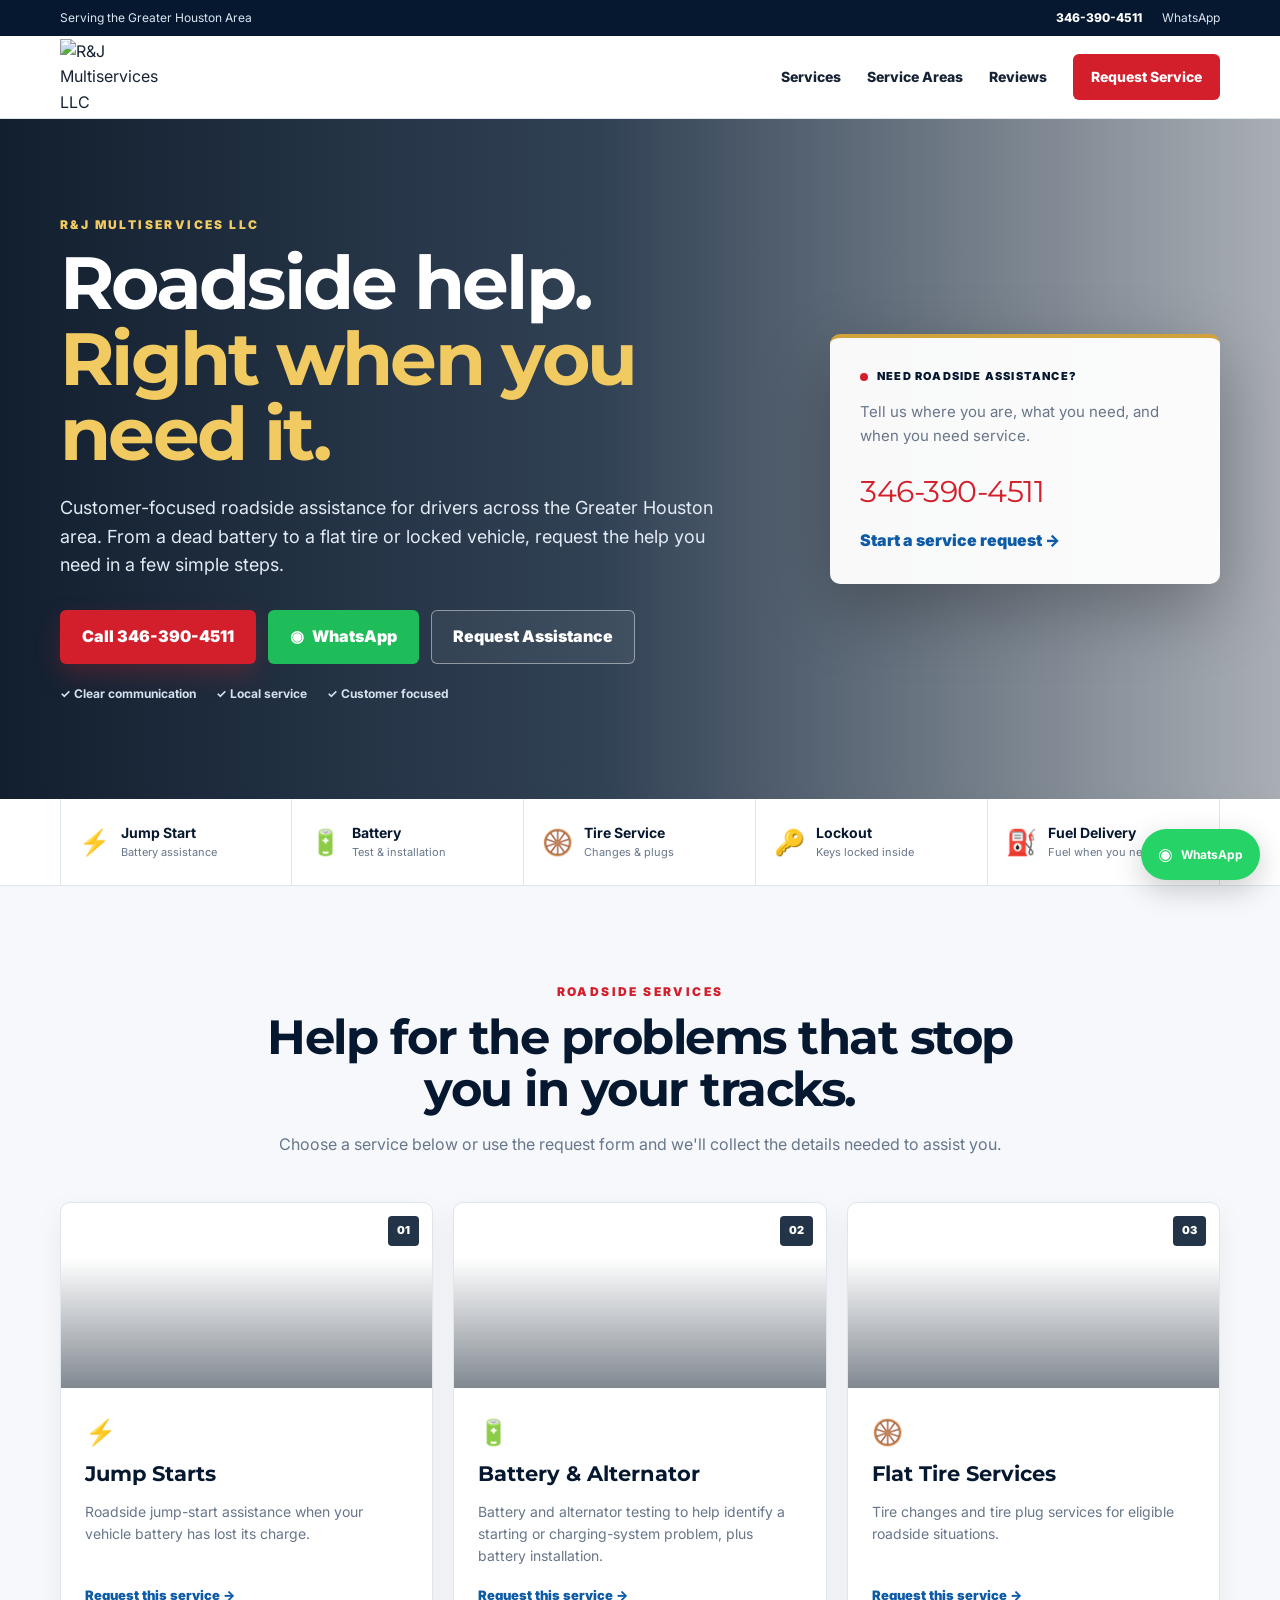
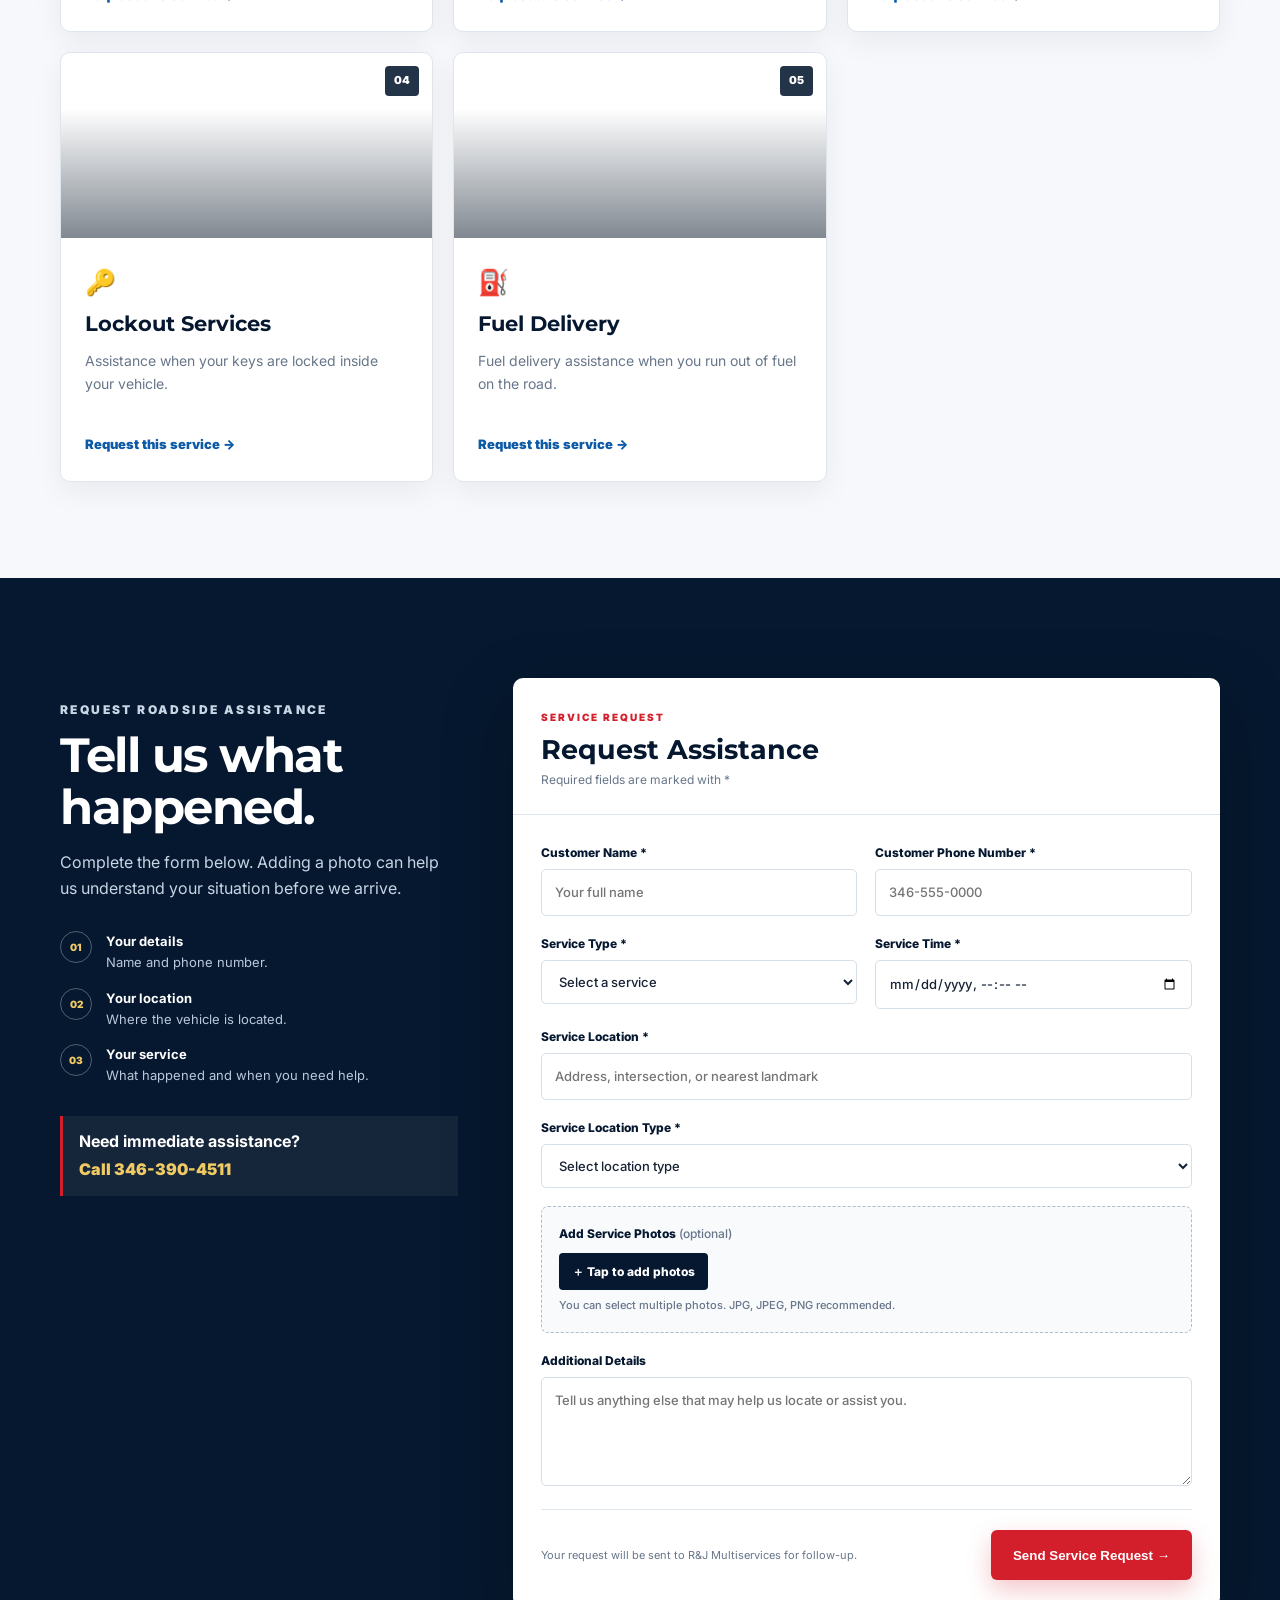
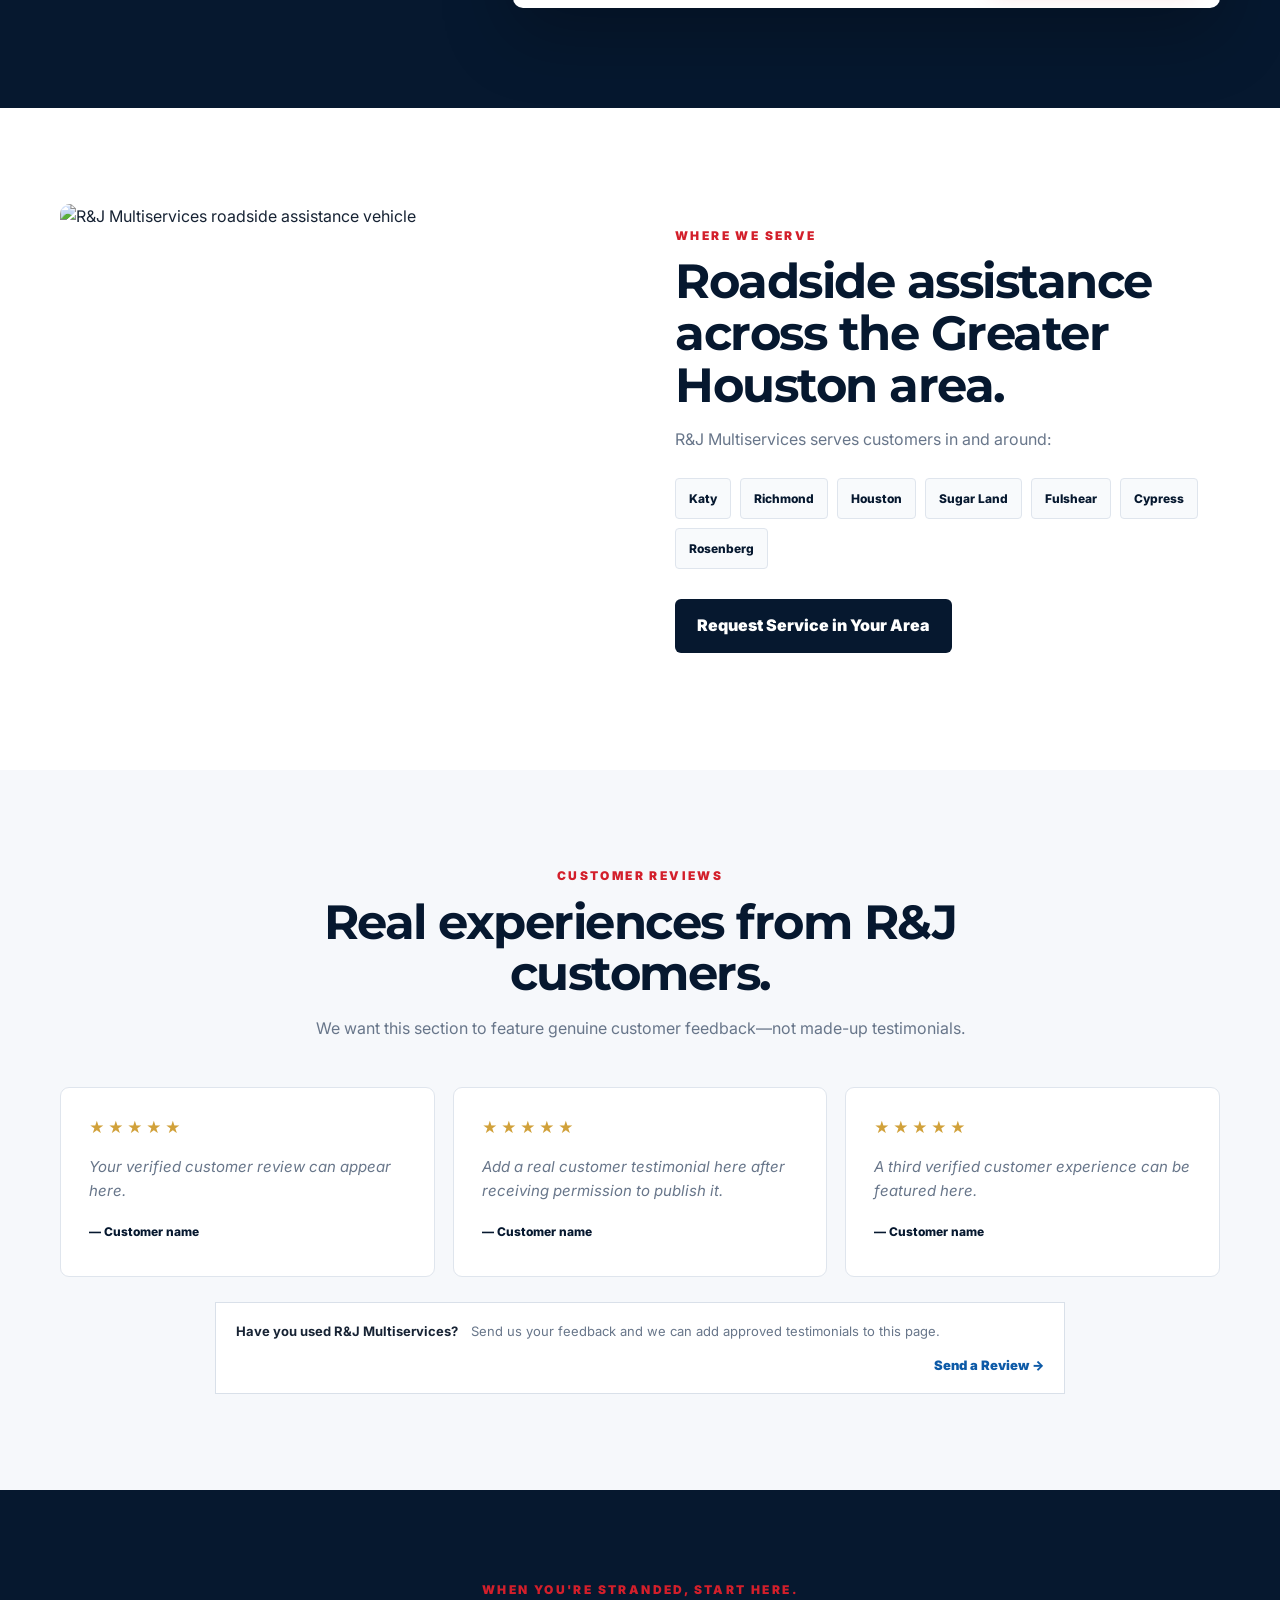
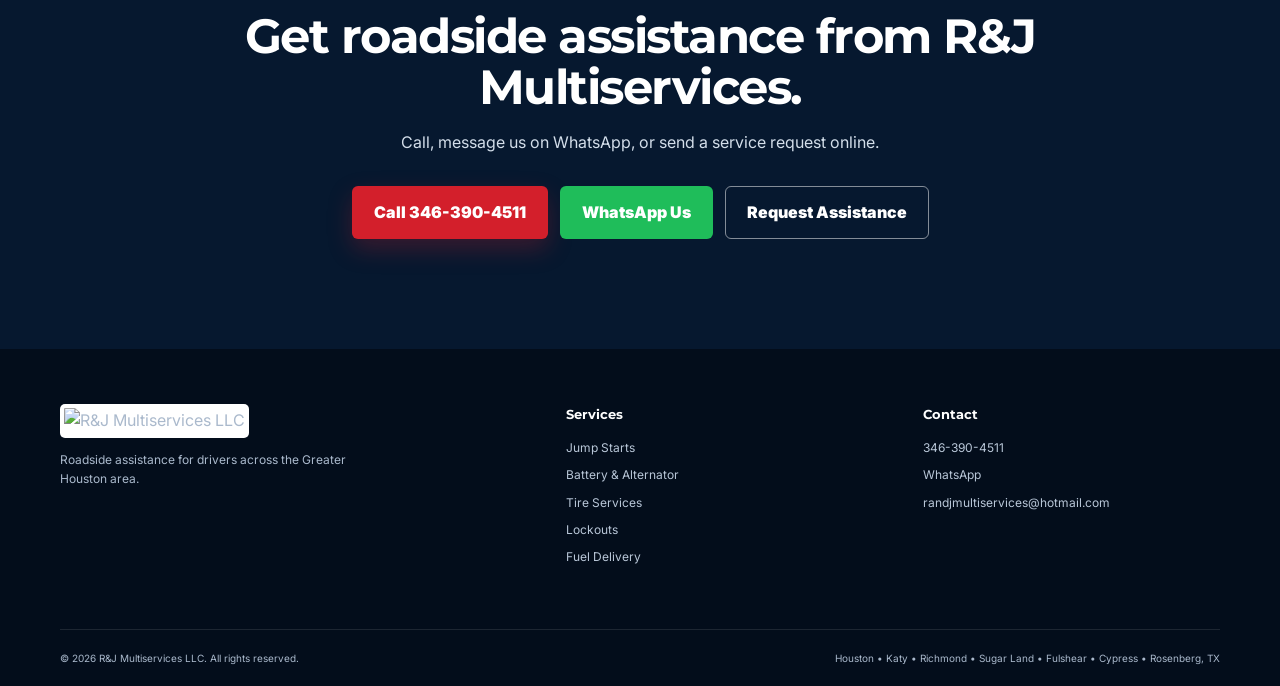
==== index.html @ 1dc639ce "Add files via upload" ====
<!DOCTYPE html>
<html lang="en">
<head>
  <meta charset="UTF-8">
  <meta name="viewport" content="width=device-width, initial-scale=1.0">

  <title>R&J Multiservices LLC | Roadside Assistance in Houston & Katy, TX</title>
  <meta name="description" content="R&J Multiservices LLC provides roadside assistance in Houston, Katy, Richmond, Sugar Land, Fulshear, Cypress and Rosenberg, Texas. Jump starts, battery testing and installation, tire services, lockouts and fuel delivery.">
  <meta name="robots" content="index, follow">
  <link rel="canonical" href="https://autorj.com/">

  <meta property="og:type" content="website">
  <meta property="og:title" content="R&J Multiservices LLC | Roadside Assistance">
  <meta property="og:description" content="Roadside assistance across the Greater Houston area. Call 346-390-4511 or request service online.">
  <meta property="og:url" content="https://autorj.com/">
  <meta property="og:image" content="https://autorj.com/assets/fleet.png">
  <meta name="twitter:card" content="summary_large_image">

  <meta name="theme-color" content="#071b36">

  <script type="application/ld+json">
  {
    "@context": "https://schema.org",
    "@type": "Organization",
    "name": "R&J Multiservices LLC",
    "url": "https://autorj.com/",
    "telephone": "+1-346-390-4511",
    "email": "randjmultiservices@hotmail.com",
    "logo": "https://autorj.com/assets/logo.jpeg",
    "sameAs": []
  }
  </script>
  <script type="application/ld+json">
  {
    "@context": "https://schema.org",
    "@type": "WebSite",
    "name": "R&J Multiservices LLC",
    "url": "https://autorj.com/"
  }
  </script>

  <link rel="preconnect" href="https://fonts.googleapis.com">
  <link rel="preconnect" href="https://fonts.gstatic.com" crossorigin>
  <link href="https://fonts.googleapis.com/css2?family=Inter:wght@400;500;600;700;800&family=Montserrat:wght@700;800;900&display=swap" rel="stylesheet">
  <link rel="stylesheet" href="style.css">
</head>

<body>
  <div class="topbar">
    <div class="container topbar-inner">
      <span>Serving the Greater Houston Area</span>
      <div class="top-links">
        <a href="tel:+13463904511">346-390-4511</a>
        <a href="https://wa.me/13463904511?text=Hello%20R%26J%20Multiservices%2C%20I%20need%20roadside%20assistance." target="_blank" rel="noopener">WhatsApp</a>
      </div>
    </div>
  </div>

  <header class="site-header">
    <div class="container nav">
      <a class="brand" href="#home" aria-label="R&J Multiservices LLC home">
        <img src="assets/logo.jpeg" alt="R&J Multiservices LLC">
      </a>
      <nav aria-label="Main navigation">
        <a href="#services">Services</a>
        <a href="#areas">Service Areas</a>
        <a href="#reviews">Reviews</a>
        <a href="#request" class="nav-cta">Request Service</a>
      </nav>
    </div>
  </header>

  <main>
    <section id="home" class="hero">
      <div class="hero-overlay"></div>
      <div class="container hero-content">
        <div class="hero-copy">
          <p class="eyebrow">R&J MULTISERVICES LLC</p>
          <h1>Roadside help.<br><span>Right when you need it.</span></h1>
          <p class="hero-text">
            Customer-focused roadside assistance for drivers across the Greater Houston area.
            From a dead battery to a flat tire or locked vehicle, request the help you need in a few simple steps.
          </p>
          <div class="hero-actions">
            <a class="btn btn-primary" href="tel:+13463904511">Call 346-390-4511</a>
            <a class="btn btn-whatsapp" href="https://wa.me/13463904511?text=Hello%20R%26J%20Multiservices%2C%20I%20need%20roadside%20assistance." target="_blank" rel="noopener">
              <span class="wa-icon">◉</span> WhatsApp
            </a>
            <a class="btn btn-outline" href="#request">Request Assistance</a>
          </div>
          <div class="trust-row">
            <span>✓ Clear communication</span>
            <span>✓ Local service</span>
            <span>✓ Customer focused</span>
          </div>
        </div>
        <div class="hero-service-card">
          <div class="hero-service-head">
            <span class="live-dot"></span>
            <span>Need roadside assistance?</span>
          </div>
          <p>Tell us where you are, what you need, and when you need service.</p>
          <a class="big-phone" href="tel:+13463904511">346-390-4511</a>
          <a class="card-link" href="#request">Start a service request →</a>
        </div>
      </div>
    </section>

    <section class="quick-services">
      <div class="container quick-grid">
        <a href="#service-jump" class="quick-item"><span>⚡</span><strong>Jump Start</strong><small>Battery assistance</small></a>
        <a href="#service-battery" class="quick-item"><span>🔋</span><strong>Battery</strong><small>Test & installation</small></a>
        <a href="#service-tire" class="quick-item"><span>🛞</span><strong>Tire Service</strong><small>Changes & plugs</small></a>
        <a href="#service-lockout" class="quick-item"><span>🔑</span><strong>Lockout</strong><small>Keys locked inside</small></a>
        <a href="#service-fuel" class="quick-item"><span>⛽</span><strong>Fuel Delivery</strong><small>Fuel when you need it</small></a>
      </div>
    </section>

    <section id="services" class="section services-section">
      <div class="container">
        <div class="section-heading centered">
          <p class="eyebrow">ROADSIDE SERVICES</p>
          <h2>Help for the problems that stop you in your tracks.</h2>
          <p>Choose a service below or use the request form and we'll collect the details needed to assist you.</p>
        </div>

        <div class="service-grid">
          <article id="service-jump" class="service-card">
            <div class="service-image" style="background-image:url('assets/fleet.png')"><span class="service-badge">01</span></div>
            <div class="service-body"><div class="service-icon">⚡</div><h3>Jump Starts</h3><p>Roadside jump-start assistance when your vehicle battery has lost its charge.</p><a href="#request">Request this service →</a></div>
          </article>

          <article id="service-battery" class="service-card">
            <div class="service-image" style="background-image:url('assets/fleet.png')"><span class="service-badge">02</span></div>
            <div class="service-body"><div class="service-icon">🔋</div><h3>Battery & Alternator</h3><p>Battery and alternator testing to help identify a starting or charging-system problem, plus battery installation.</p><a href="#request">Request this service →</a></div>
          </article>

          <article id="service-tire" class="service-card">
            <div class="service-image" style="background-image:url('assets/tire-change.png')"><span class="service-badge">03</span></div>
            <div class="service-body"><div class="service-icon">🛞</div><h3>Flat Tire Services</h3><p>Tire changes and tire plug services for eligible roadside situations.</p><a href="#request">Request this service →</a></div>
          </article>

          <article id="service-lockout" class="service-card">
            <div class="service-image" style="background-image:url('assets/lockout.png')"><span class="service-badge">04</span></div>
            <div class="service-body"><div class="service-icon">🔑</div><h3>Lockout Services</h3><p>Assistance when your keys are locked inside your vehicle.</p><a href="#request">Request this service →</a></div>
          </article>

          <article id="service-fuel" class="service-card">
            <div class="service-image" style="background-image:url('assets/fleet.png')"><span class="service-badge">05</span></div>
            <div class="service-body"><div class="service-icon">⛽</div><h3>Fuel Delivery</h3><p>Fuel delivery assistance when you run out of fuel on the road.</p><a href="#request">Request this service →</a></div>
          </article>
        </div>
      </div>
    </section>

    <section id="request" class="request-section">
      <div class="request-bg"></div>
      <div class="container request-wrap">
        <div class="request-intro">
          <p class="eyebrow">REQUEST ROADSIDE ASSISTANCE</p>
          <h2>Tell us what happened.</h2>
          <p>
            Complete the form below. Adding a photo can help us understand your situation before we arrive.
          </p>
          <div class="request-points">
            <div><span>01</span><p><strong>Your details</strong><br>Name and phone number.</p></div>
            <div><span>02</span><p><strong>Your location</strong><br>Where the vehicle is located.</p></div>
            <div><span>03</span><p><strong>Your service</strong><br>What happened and when you need help.</p></div>
          </div>
          <div class="request-callout">
            <strong>Need immediate assistance?</strong>
            <a href="tel:+13463904511">Call 346-390-4511</a>
          </div>
        </div>

        <div class="form-card">
          <div class="form-card-header">
            <span class="form-label">SERVICE REQUEST</span>
            <h3>Request Assistance</h3>
            <p>Required fields are marked with *</p>
          </div>

          <!--
            FormSubmit provides the no-server backend for this static site.
            On the first submission, FormSubmit will ask you to confirm the
            destination email. Replace the action email later with info@autorj.com
            once the domain email is created.
          -->
          <form action="https://formsubmit.co/randjmultiservices@hotmail.com" method="POST" enctype="multipart/form-data">
            <input type="hidden" name="_subject" value="New R&J Roadside Assistance Request">
            <input type="hidden" name="_captcha" value="true">
            <input type="hidden" name="_template" value="table">
            <input type="hidden" name="_next" value="https://autorj.com/thank-you.html">

            <div class="form-grid">
              <label>Customer Name *<input type="text" name="Customer Name" autocomplete="name" required placeholder="Your full name"></label>
              <label>Customer Phone Number *<input type="tel" name="Customer Phone Number" autocomplete="tel" required placeholder="346-555-0000"></label>

              <label>Service Type *
                <select name="Service Type" required>
                  <option value="">Select a service</option>
                  <option>Jump Start</option>
                  <option>Battery Test</option>
                  <option>Alternator Test</option>
                  <option>Battery Installation</option>
                  <option>Tire Change</option>
                  <option>Tire Plug</option>
                  <option>Lockout Service</option>
                  <option>Fuel Delivery</option>
                  <option>Other / Not Sure</option>
                </select>
              </label>

              <label>Service Time *
                <input type="datetime-local" name="Service Time" required>
              </label>

              <label class="full">Service Location *
                <input type="text" name="Service Location" autocomplete="street-address" required placeholder="Address, intersection, or nearest landmark">
              </label>

              <label class="full">Service Location Type *
                <select name="Service Location Type" required>
                  <option value="">Select location type</option>
                  <option>Highway</option>
                  <option>Parking Lot</option>
                  <option>Residence</option>
                  <option>Local Roadside</option>
                </select>
              </label>

              <label class="full photo-upload">
                <span class="upload-title">Add Service Photos <em>(optional)</em></span>
                <span class="upload-button">＋ Tap to add photos</span>
                <span class="upload-help">You can select multiple photos. JPG, JPEG, PNG recommended.</span>
                <input type="file" name="Service Photos" accept="image/jpeg,image/png,image/webp" multiple>
              </label>

              <label class="full">Additional Details
                <textarea name="Additional Details" rows="4" placeholder="Tell us anything else that may help us locate or assist you."></textarea>
              </label>
            </div>

            <div class="form-bottom">
              <p>Your request will be sent to R&amp;J Multiservices for follow-up.</p>
              <button type="submit" class="btn btn-primary submit-btn">Send Service Request →</button>
            </div>
          </form>
        </div>
      </div>
    </section>

    <section id="areas" class="section areas-section">
      <div class="container areas-layout">
        <div class="areas-photo">
          <img src="assets/fleet.png" alt="R&J Multiservices roadside assistance vehicle">
        </div>
        <div class="areas-content">
          <p class="eyebrow">WHERE WE SERVE</p>
          <h2>Roadside assistance across the Greater Houston area.</h2>
          <p>R&amp;J Multiservices serves customers in and around:</p>
          <div class="area-pills">
            <span>Katy</span><span>Richmond</span><span>Houston</span><span>Sugar Land</span><span>Fulshear</span><span>Cypress</span><span>Rosenberg</span>
          </div>
          <a href="#request" class="btn btn-dark">Request Service in Your Area</a>
        </div>
      </div>
    </section>

    <section id="reviews" class="section reviews-section">
      <div class="container">
        <div class="section-heading centered">
          <p class="eyebrow">CUSTOMER REVIEWS</p>
          <h2>Real experiences from R&amp;J customers.</h2>
          <p>We want this section to feature genuine customer feedback—not made-up testimonials.</p>
        </div>

        <div class="review-grid">
          <article class="review-card review-ready">
            <div class="stars">★★★★★</div>
            <p class="review-placeholder">Your verified customer review can appear here.</p>
            <span>— Customer name</span>
          </article>
          <article class="review-card review-ready">
            <div class="stars">★★★★★</div>
            <p class="review-placeholder">Add a real customer testimonial here after receiving permission to publish it.</p>
            <span>— Customer name</span>
          </article>
          <article class="review-card review-ready">
            <div class="stars">★★★★★</div>
            <p class="review-placeholder">A third verified customer experience can be featured here.</p>
            <span>— Customer name</span>
          </article>
        </div>

        <div class="review-note">
          <strong>Have you used R&amp;J Multiservices?</strong>
          <span>Send us your feedback and we can add approved testimonials to this page.</span>
          <a href="mailto:randjmultiservices@hotmail.com?subject=R%26J%20Customer%20Review">Send a Review →</a>
        </div>
      </div>
    </section>

    <section class="final-cta">
      <div class="final-bg"></div>
      <div class="container final-inner">
        <p class="eyebrow">WHEN YOU'RE STRANDED, START HERE.</p>
        <h2>Get roadside assistance from R&amp;J Multiservices.</h2>
        <p>Call, message us on WhatsApp, or send a service request online.</p>
        <div class="hero-actions center-actions">
          <a class="btn btn-primary" href="tel:+13463904511">Call 346-390-4511</a>
          <a class="btn btn-whatsapp" href="https://wa.me/13463904511?text=Hello%20R%26J%20Multiservices%2C%20I%20need%20roadside%20assistance." target="_blank" rel="noopener">WhatsApp Us</a>
          <a class="btn btn-outline-light" href="#request">Request Assistance</a>
        </div>
      </div>
    </section>
  </main>

  <footer>
    <div class="container footer-top">
      <div class="footer-brand">
        <img src="assets/logo.jpeg" alt="R&J Multiservices LLC">
        <p>Roadside assistance for drivers across the Greater Houston area.</p>
      </div>
      <div>
        <h4>Services</h4>
        <a href="#service-jump">Jump Starts</a>
        <a href="#service-battery">Battery & Alternator</a>
        <a href="#service-tire">Tire Services</a>
        <a href="#service-lockout">Lockouts</a>
        <a href="#service-fuel">Fuel Delivery</a>
      </div>
      <div>
        <h4>Contact</h4>
        <a href="tel:+13463904511">346-390-4511</a>
        <a href="https://wa.me/13463904511" target="_blank" rel="noopener">WhatsApp</a>
        <a href="mailto:randjmultiservices@hotmail.com">randjmultiservices@hotmail.com</a>
      </div>
    </div>
    <div class="container footer-bottom">
      <span>© 2026 R&amp;J Multiservices LLC. All rights reserved.</span>
      <span>Houston • Katy • Richmond • Sugar Land • Fulshear • Cypress • Rosenberg, TX</span>
    </div>
  </footer>

  <a class="floating-whatsapp" href="https://wa.me/13463904511?text=Hello%20R%26J%20Multiservices%2C%20I%20need%20roadside%20assistance." target="_blank" rel="noopener" aria-label="Chat with R&J Multiservices on WhatsApp">
    <span>◉</span><b>WhatsApp</b>
  </a>
</body>
</html>
---- style.css ----
:root {
  --navy:#06182f; --navy2:#0b2748; --blue:#0d5aa7; --red:#d31f2b;
  --gold:#d1a13a; --white:#fff; --off:#f6f8fb; --text:#172334;
  --muted:#68768a; --line:#dfe5ed; --green:#25d366;
}
*{box-sizing:border-box}
html{scroll-behavior:smooth}
body{margin:0;font-family:Inter,Arial,sans-serif;color:var(--text);background:#fff;line-height:1.6}
a{text-decoration:none;color:inherit}
.container{width:min(1160px,calc(100% - 40px));margin:auto}
.topbar{background:var(--navy);color:#dbe5f1;font-size:12px}
.topbar-inner{min-height:36px;display:flex;align-items:center;justify-content:space-between;gap:20px}
.top-links{display:flex;gap:20px}.top-links a:first-child{font-weight:800;color:#fff}.top-links a:hover{color:#fff}
.site-header{position:sticky;top:0;z-index:50;background:rgba(255,255,255,.97);backdrop-filter:blur(12px);border-bottom:1px solid var(--line)}
.nav{min-height:82px;display:flex;align-items:center;justify-content:space-between;gap:30px}
.brand img{width:128px;display:block}
nav{display:flex;align-items:center;gap:26px;font-size:14px;font-weight:800}
nav a:hover{color:var(--blue)}
.nav-cta{background:var(--red);color:#fff;padding:12px 18px;border-radius:6px}
.hero{position:relative;min-height:680px;background:url('assets/fleet.png') center/cover no-repeat;display:flex;align-items:center}
.hero-overlay{position:absolute;inset:0;background:linear-gradient(90deg,rgba(3,17,34,.94) 0%,rgba(4,24,47,.82) 47%,rgba(3,18,35,.34) 100%)}
.hero-content{position:relative;z-index:1;display:grid;grid-template-columns:1.2fr .8fr;gap:70px;align-items:center;padding:90px 0}
.eyebrow{margin:0 0 11px;color:var(--red);font-size:12px;font-weight:900;letter-spacing:2.4px}
.hero .eyebrow{color:#f0ca63}
h1,h2,h3,h4{font-family:Montserrat,Inter,Arial,sans-serif}
h1{font-size:clamp(46px,6vw,74px);line-height:1.02;letter-spacing:-2.7px;color:#fff;margin:0 0 22px}
h1 span{color:#f1ca62}
h2{font-size:clamp(32px,4vw,48px);line-height:1.08;letter-spacing:-1.5px;color:var(--navy);margin:0 0 16px}
h3{font-size:21px;line-height:1.15;color:var(--navy);margin:0 0 9px}
.hero-text{max-width:680px;color:#e2eaf4;font-size:18px}
.hero-actions{display:flex;flex-wrap:wrap;gap:12px;margin:30px 0 20px}
.btn{display:inline-flex;align-items:center;justify-content:center;min-height:50px;padding:13px 21px;border-radius:6px;font-weight:900;border:1px solid transparent;transition:.2s}
.btn-primary{background:var(--red);color:#fff;box-shadow:0 10px 24px rgba(211,31,43,.25)}
.btn-primary:hover{background:#b91823;transform:translateY(-1px)}
.btn-whatsapp{background:#1fbd5a;color:#fff}
.btn-whatsapp:hover{background:#159b48}
.btn-outline{border-color:rgba(255,255,255,.45);color:#fff;background:rgba(255,255,255,.06)}
.btn-outline:hover{background:#fff;color:var(--navy)}
.btn-outline-light{border-color:rgba(255,255,255,.5);color:#fff}
.btn-dark{background:var(--navy);color:#fff}
.wa-icon{margin-right:8px}
.trust-row{display:flex;gap:20px;flex-wrap:wrap;color:#d5e0ed;font-size:12px;font-weight:700}
.hero-service-card{background:rgba(255,255,255,.96);padding:30px;border-radius:10px;box-shadow:0 25px 70px rgba(0,0,0,.28);border-top:4px solid var(--gold);max-width:390px;justify-self:end}
.hero-service-head{display:flex;gap:9px;align-items:center;text-transform:uppercase;letter-spacing:1.2px;font-size:11px;font-weight:900;color:var(--navy)}
.live-dot{width:8px;height:8px;border-radius:50%;background:var(--red)}
.hero-service-card p{color:var(--muted);font-size:15px;margin:14px 0 20px}
.big-phone{display:block;font-family:Montserrat;font-size:30px;color:var(--red);letter-spacing:-.5px}
.card-link{display:inline-block;color:var(--blue);font-weight:900;margin-top:12px}
.quick-services{background:#fff;border-bottom:1px solid var(--line);box-shadow:0 10px 35px rgba(6,24,47,.05)}
.quick-grid{display:grid;grid-template-columns:repeat(5,1fr)}
.quick-item{padding:23px 18px;display:grid;grid-template-columns:auto 1fr;column-gap:11px;align-items:center;border-right:1px solid var(--line)}
.quick-item:first-child{border-left:1px solid var(--line)}
.quick-item span{grid-row:span 2;font-size:25px}
.quick-item strong{font-size:14px;color:var(--navy)}.quick-item small{color:var(--muted);font-size:11px}
.quick-item:hover strong{color:var(--red)}
.section{padding:96px 0}
.services-section{background:var(--off)}
.section-heading{max-width:750px;margin-bottom:45px}.centered{text-align:center;margin-left:auto;margin-right:auto}
.section-heading>p:last-child{color:var(--muted)}
.service-grid{display:grid;grid-template-columns:repeat(3,1fr);gap:20px}
.service-card{background:#fff;border:1px solid var(--line);border-radius:10px;overflow:hidden;box-shadow:0 10px 30px rgba(6,24,47,.06);transition:.22s}
.service-card:hover{transform:translateY(-5px);box-shadow:0 20px 45px rgba(6,24,47,.12)}
.service-image{height:185px;background-position:center;background-size:cover;position:relative}
.service-image:after{content:"";position:absolute;inset:0;background:linear-gradient(180deg,transparent 30%,rgba(3,18,35,.5))}
.service-badge{position:absolute;z-index:1;right:13px;top:13px;background:rgba(6,24,47,.88);color:#fff;font-size:11px;font-weight:900;padding:6px 9px;border-radius:4px}
.service-body{padding:24px}
.service-icon{font-size:25px;margin-bottom:10px}.service-body p{color:var(--muted);font-size:14px;min-height:67px}
.service-body a{color:var(--blue);font-size:13px;font-weight:900}
.request-section{position:relative;padding:100px 0;background:var(--navy);overflow:hidden}
.request-bg{position:absolute;inset:0;background:url('assets/lockout.png') center/cover no-repeat;opacity:.14}
.request-wrap{position:relative;z-index:1;display:grid;grid-template-columns:.72fr 1.28fr;gap:55px;align-items:start}
.request-intro{color:#fff;padding-top:22px}.request-intro h2{color:#fff}.request-intro>p{color:#c7d5e5;max-width:520px}
.request-points{display:grid;gap:15px;margin:30px 0}
.request-points div{display:flex;gap:14px;align-items:flex-start}.request-points span{border:1px solid rgba(255,255,255,.3);border-radius:50%;width:32px;height:32px;display:grid;place-items:center;font-size:10px;font-weight:900;color:#f0ca63;flex:0 0 auto}.request-points p{margin:0;color:#b9c9db;font-size:13px}.request-points strong{color:#fff}
.request-callout{border-left:3px solid var(--red);padding:13px 16px;background:rgba(255,255,255,.06);display:grid;gap:3px}.request-callout a{color:#f0ca63;font-weight:900}
.form-card{background:#fff;border-radius:10px;box-shadow:0 25px 70px rgba(0,0,0,.25);overflow:hidden}
.form-card-header{padding:25px 28px;border-bottom:1px solid var(--line)}.form-label{font-size:10px;letter-spacing:2px;color:var(--red);font-weight:900}.form-card-header h3{font-size:27px;margin:5px 0}.form-card-header p{font-size:12px;color:var(--muted);margin:0}
form{padding:28px}.form-grid{display:grid;grid-template-columns:1fr 1fr;gap:18px}
label{font-size:12px;font-weight:800;color:var(--navy)}label input,label select,label textarea{width:100%;display:block;margin-top:7px;border:1px solid #d6dee8;border-radius:5px;background:#fff;padding:12px 13px;font:inherit;font-size:13px;font-weight:500;color:var(--text);outline:none}
label input:focus,label select:focus,label textarea:focus{border-color:var(--blue);box-shadow:0 0 0 3px rgba(13,90,167,.1)}
.full{grid-column:1/-1}.photo-upload{border:1.5px dashed #aebdcd;padding:17px;border-radius:7px;background:#f8fafc;cursor:pointer}.photo-upload input{display:none}.upload-title{display:block}.upload-title em{font-style:normal;color:var(--muted);font-weight:500}.upload-button{display:inline-block;margin-top:10px;padding:9px 13px;background:var(--navy);color:#fff;border-radius:4px;font-size:12px}.upload-help{display:block;margin-top:7px;color:var(--muted);font-size:11px;font-weight:500}
.form-bottom{border-top:1px solid var(--line);margin-top:23px;padding-top:20px;display:flex;justify-content:space-between;align-items:center;gap:20px}.form-bottom p{font-size:11px;color:var(--muted);margin:0}.submit-btn{cursor:pointer}
.areas-section{background:#fff}.areas-layout{display:grid;grid-template-columns:1fr 1fr;gap:70px;align-items:center}.areas-photo{height:470px;overflow:hidden;border-radius:10px}.areas-photo img{width:100%;height:100%;object-fit:cover}.areas-content>p:not(.eyebrow){color:var(--muted)}.area-pills{display:flex;flex-wrap:wrap;gap:9px;margin:25px 0 30px}.area-pills span{border:1px solid var(--line);background:#f8fafc;padding:10px 13px;border-radius:4px;color:var(--navy);font-size:12px;font-weight:800}
.reviews-section{background:var(--off)}.review-grid{display:grid;grid-template-columns:repeat(3,1fr);gap:18px}.review-card{background:#fff;border:1px solid var(--line);padding:28px;border-radius:9px;min-height:190px}.stars{color:var(--gold);letter-spacing:3px;font-size:15px}.review-placeholder{font-size:15px;color:var(--muted);font-style:italic}.review-card span{font-size:12px;font-weight:800;color:var(--navy)}.review-note{margin:25px auto 0;max-width:850px;border:1px solid #d9e0e9;background:#fff;padding:18px 20px;display:flex;gap:13px;align-items:center;flex-wrap:wrap;font-size:13px}.review-note span{color:var(--muted)}.review-note a{color:var(--blue);font-weight:900;margin-left:auto}
.final-cta{position:relative;background:var(--navy);padding:90px 0;text-align:center;overflow:hidden}.final-bg{position:absolute;inset:0;background:url('assets/tire-change.png') center/cover;opacity:.17}.final-inner{position:relative;color:#fff}.final-inner h2{color:#fff;max-width:800px;margin:0 auto 13px}.final-inner>p:not(.eyebrow){color:#d3deea}.center-actions{justify-content:center}
footer{background:#030d1b;color:#aab9cc}.footer-top{display:grid;grid-template-columns:1.5fr 1fr 1fr;gap:60px;padding:55px 0}.footer-brand img{width:120px;background:#fff;padding:4px;border-radius:5px}.footer-brand p{max-width:300px;font-size:12px}.footer-top h4{color:#fff;font-size:13px;margin:0 0 13px}.footer-top>div:not(.footer-brand) a{display:block;font-size:12px;margin:8px 0;color:#b9c7d8}.footer-top a:hover{color:#fff}.footer-bottom{border-top:1px solid rgba(255,255,255,.1);padding:20px 0;display:flex;justify-content:space-between;gap:20px;flex-wrap:wrap;font-size:10px}
.floating-whatsapp{position:fixed;right:20px;bottom:20px;z-index:60;background:#25d366;color:#fff;border-radius:999px;padding:12px 17px;display:flex;align-items:center;gap:8px;box-shadow:0 10px 30px rgba(0,0,0,.2);font-size:12px}.floating-whatsapp span{font-size:17px}

@media(max-width:900px){
  .hero-content,.request-wrap,.areas-layout{grid-template-columns:1fr;gap:35px}
  .hero{min-height:auto}.hero-service-card{justify-self:stretch;max-width:none}
  .quick-grid{grid-template-columns:repeat(3,1fr)}.quick-item:nth-child(4),.quick-item:nth-child(5){border-top:1px solid var(--line)}
  .service-grid{grid-template-columns:1fr 1fr}.review-grid{grid-template-columns:1fr}
  .areas-photo{height:360px}.footer-top{grid-template-columns:1fr 1fr}
}
@media(max-width:620px){
  .container{width:min(100% - 28px,1160px)}
  .topbar-inner{justify-content:center}.topbar-inner>span{display:none}
  nav a:not(.nav-cta){display:none}.nav{min-height:70px}.brand img{width:105px}
  h1{font-size:45px}.hero-content{padding:65px 0}.hero-text{font-size:16px}
  .hero-actions,.form-bottom{display:grid}.btn{width:100%}
  .quick-grid{grid-template-columns:1fr 1fr}.quick-item{border-left:0!important}
  .service-grid,.form-grid{grid-template-columns:1fr}.full{grid-column:auto}
  .section,.request-section{padding:70px 0}.form-card form{padding:20px}
  .review-note{display:grid}.review-note a{margin-left:0}.footer-top{grid-template-columns:1fr;gap:30px}
  .floating-whatsapp b{display:none}.floating-whatsapp{width:49px;height:49px;justify-content:center;padding:0}
}
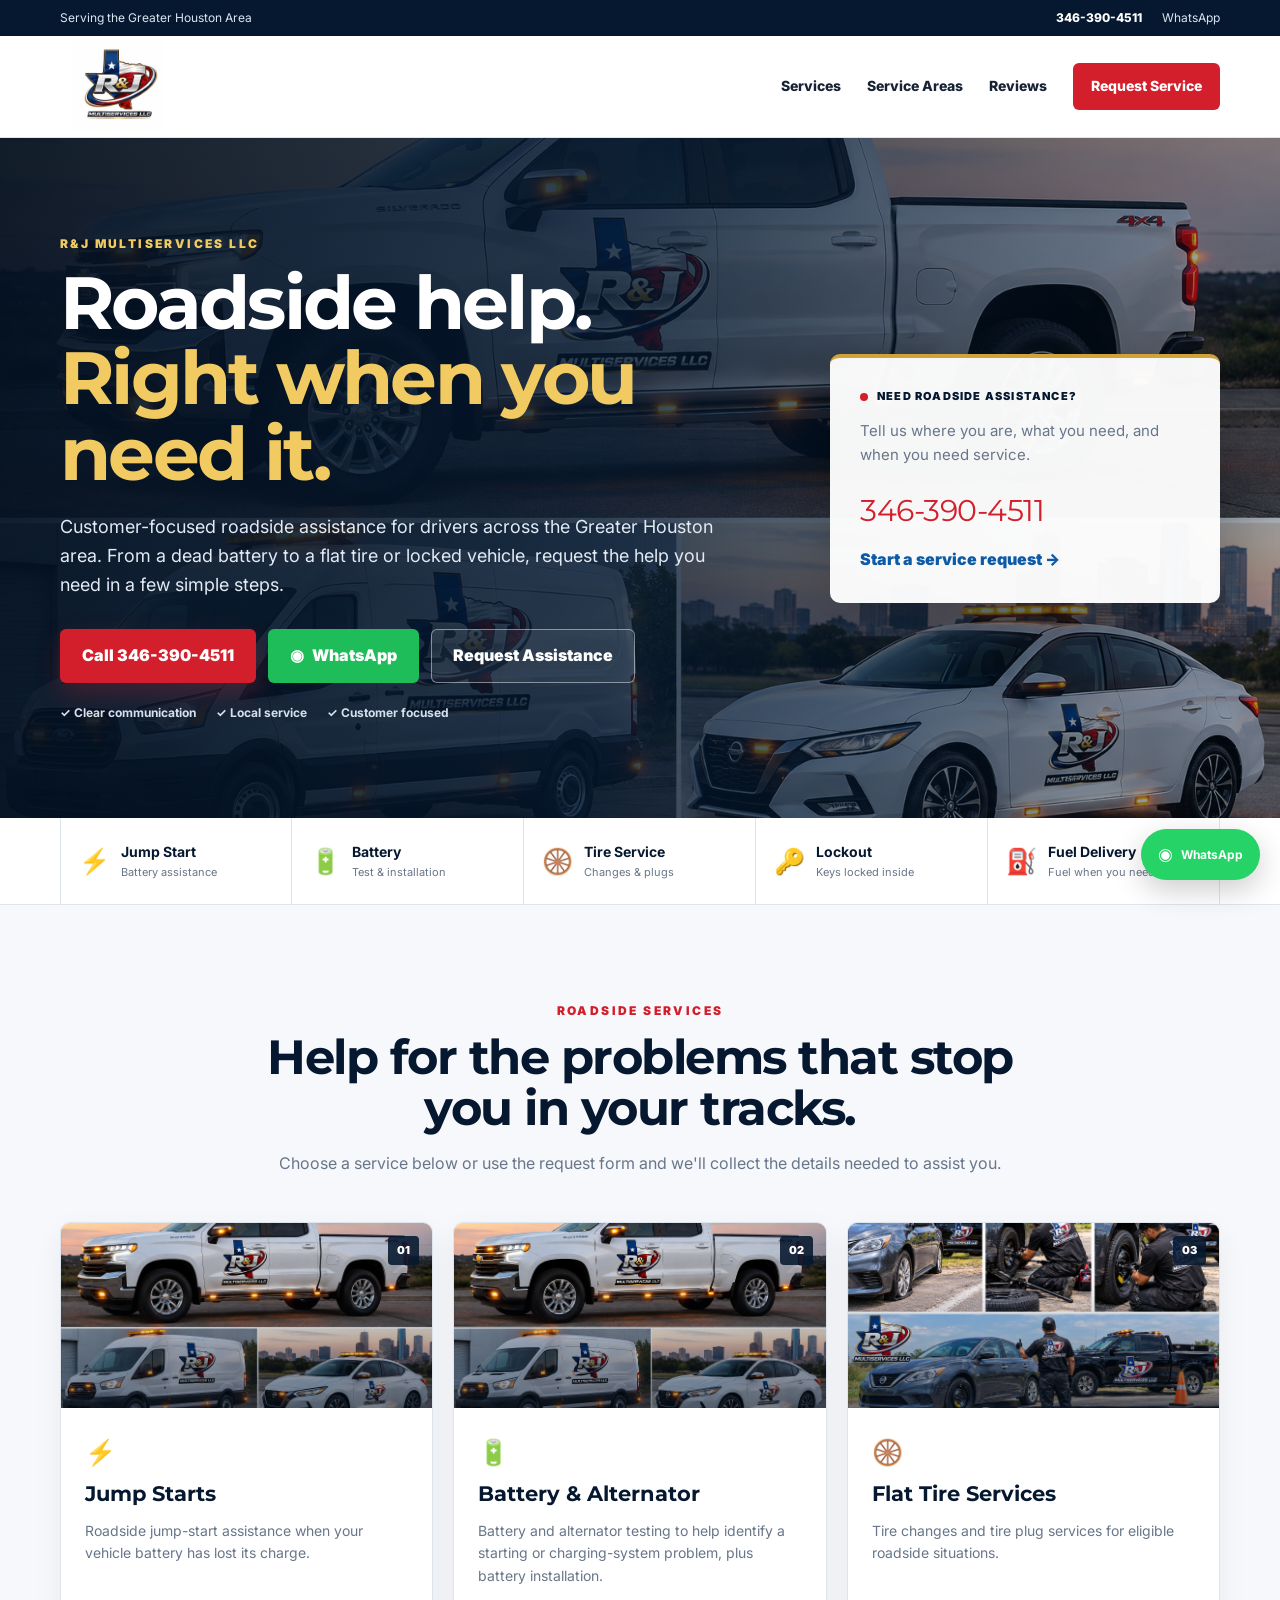
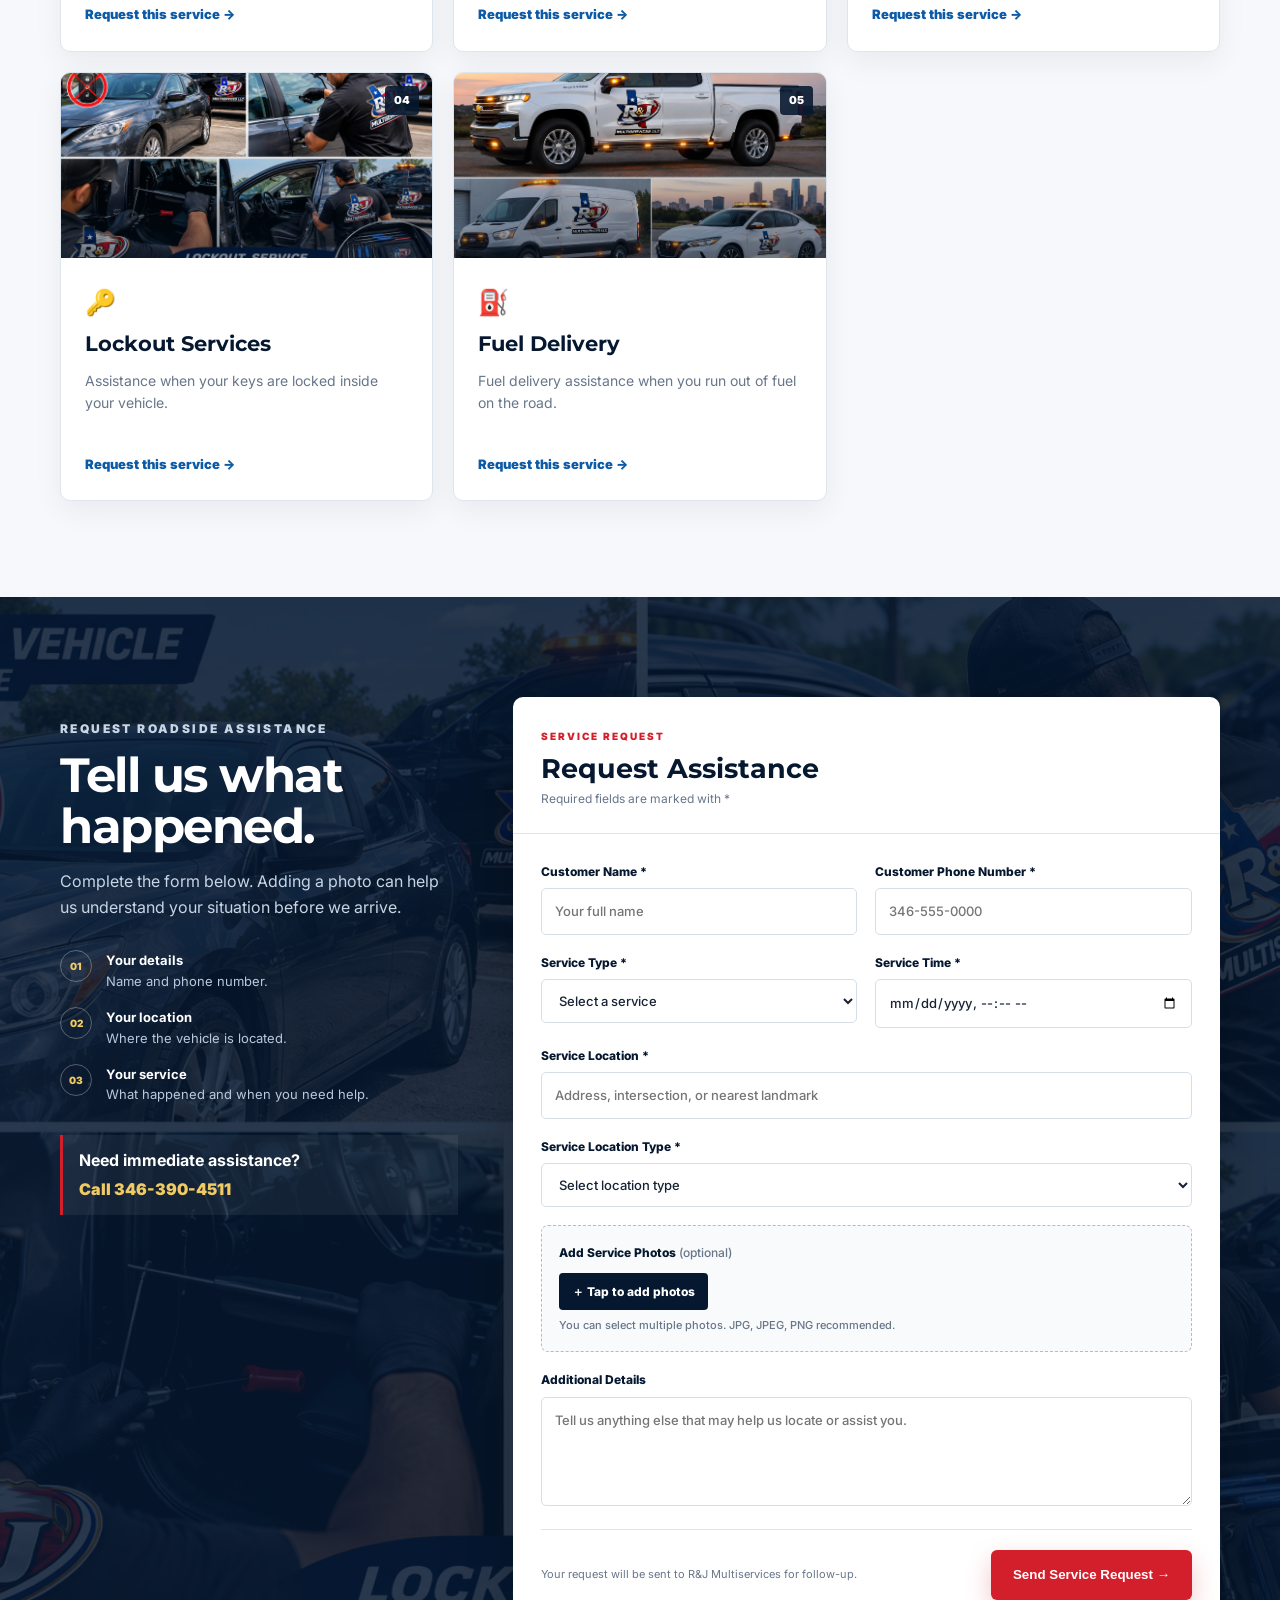
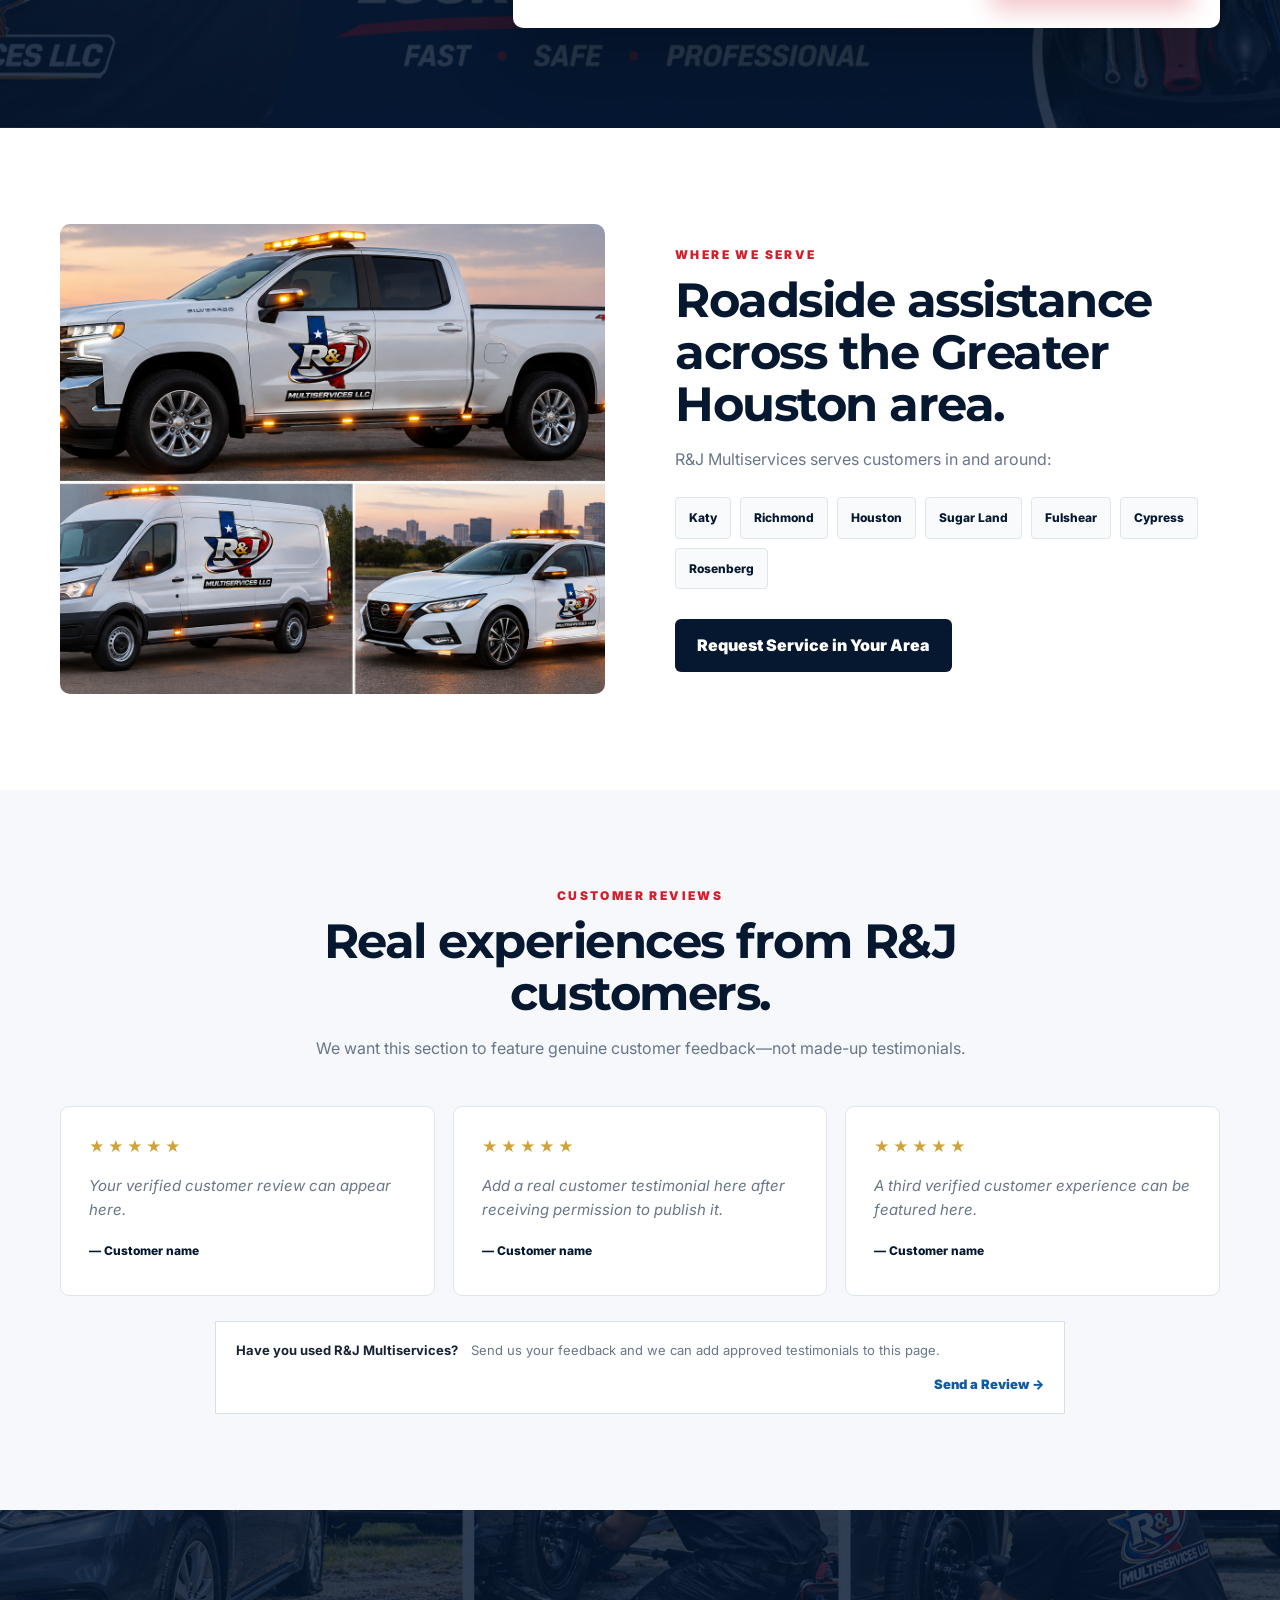
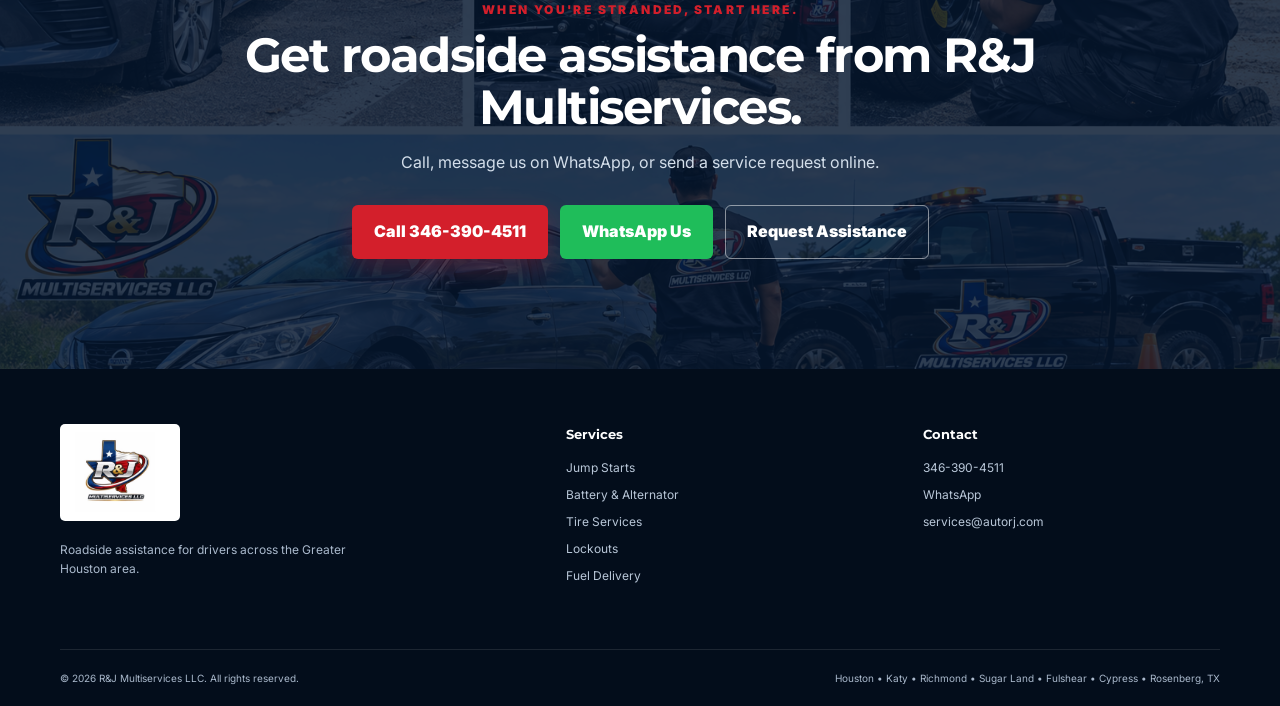
==== commit 36724ed9: "Update business email" ====
--- a/index.html
+++ b/index.html
@@ -25,7 +25,7 @@
     "name": "R&J Multiservices LLC",
     "url": "https://autorj.com/",
     "telephone": "+1-346-390-4511",
-    "email": "randjmultiservices@hotmail.com",
+    "email": "services@autorj.com",
     "logo": "https://autorj.com/assets/logo.jpeg",
     "sameAs": []
   }
@@ -186,7 +186,7 @@
             destination email. Replace the action email later with info@autorj.com
             once the domain email is created.
           -->
-          <form action="https://formsubmit.co/randjmultiservices@hotmail.com" method="POST" enctype="multipart/form-data">
+          <form action="https://formsubmit.co/services@autorj.com" method="POST" enctype="multipart/form-data">
             <input type="hidden" name="_subject" value="New R&J Roadside Assistance Request">
             <input type="hidden" name="_captcha" value="true">
             <input type="hidden" name="_template" value="table">
@@ -296,7 +296,7 @@
         <div class="review-note">
           <strong>Have you used R&amp;J Multiservices?</strong>
           <span>Send us your feedback and we can add approved testimonials to this page.</span>
-          <a href="mailto:randjmultiservices@hotmail.com?subject=R%26J%20Customer%20Review">Send a Review →</a>
+          <a href="mailto:services@autorj.com?subject=R%26J%20Customer%20Review">Send a Review →</a>
         </div>
       </div>
     </section>
@@ -334,7 +334,7 @@
         <h4>Contact</h4>
         <a href="tel:+13463904511">346-390-4511</a>
         <a href="https://wa.me/13463904511" target="_blank" rel="noopener">WhatsApp</a>
-        <a href="mailto:randjmultiservices@hotmail.com">randjmultiservices@hotmail.com</a>
+        <a href="mailto:services@autorj.com">services@autorj.com</a>
       </div>
     </div>
     <div class="container footer-bottom">
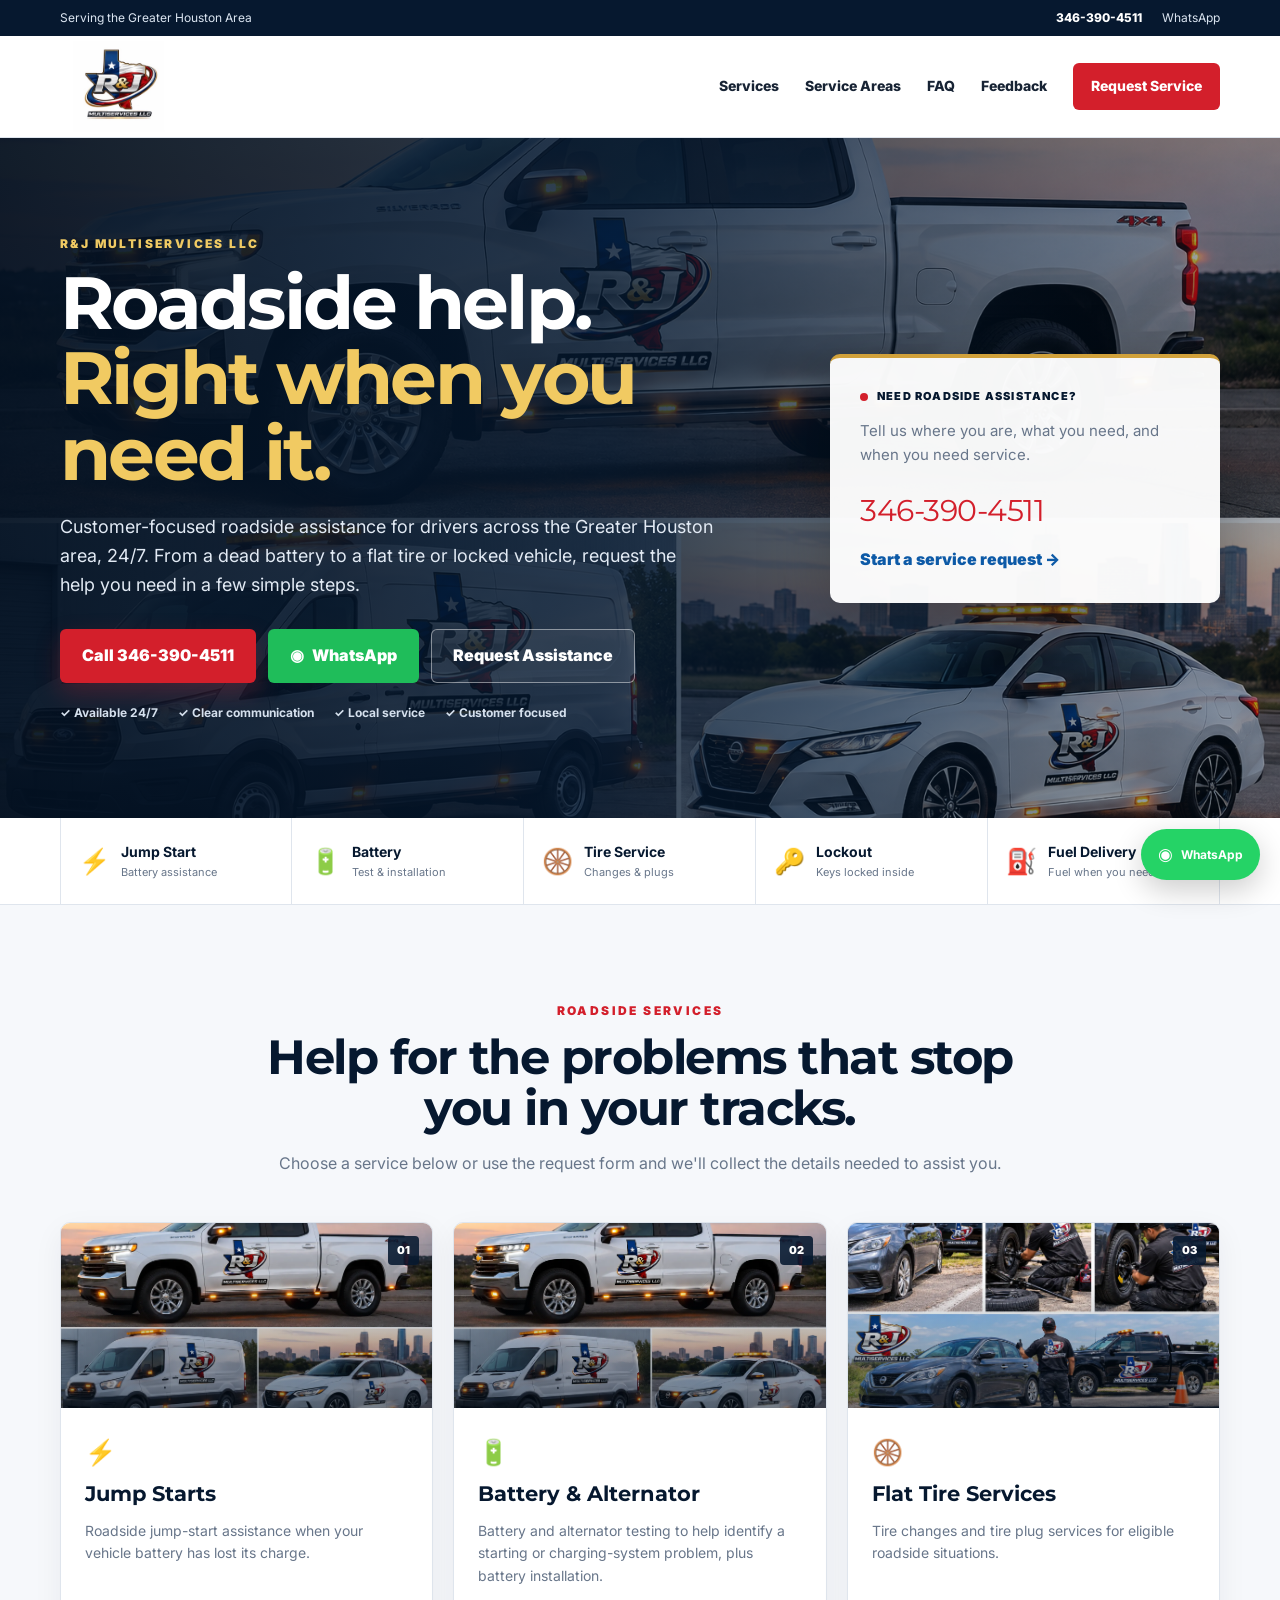
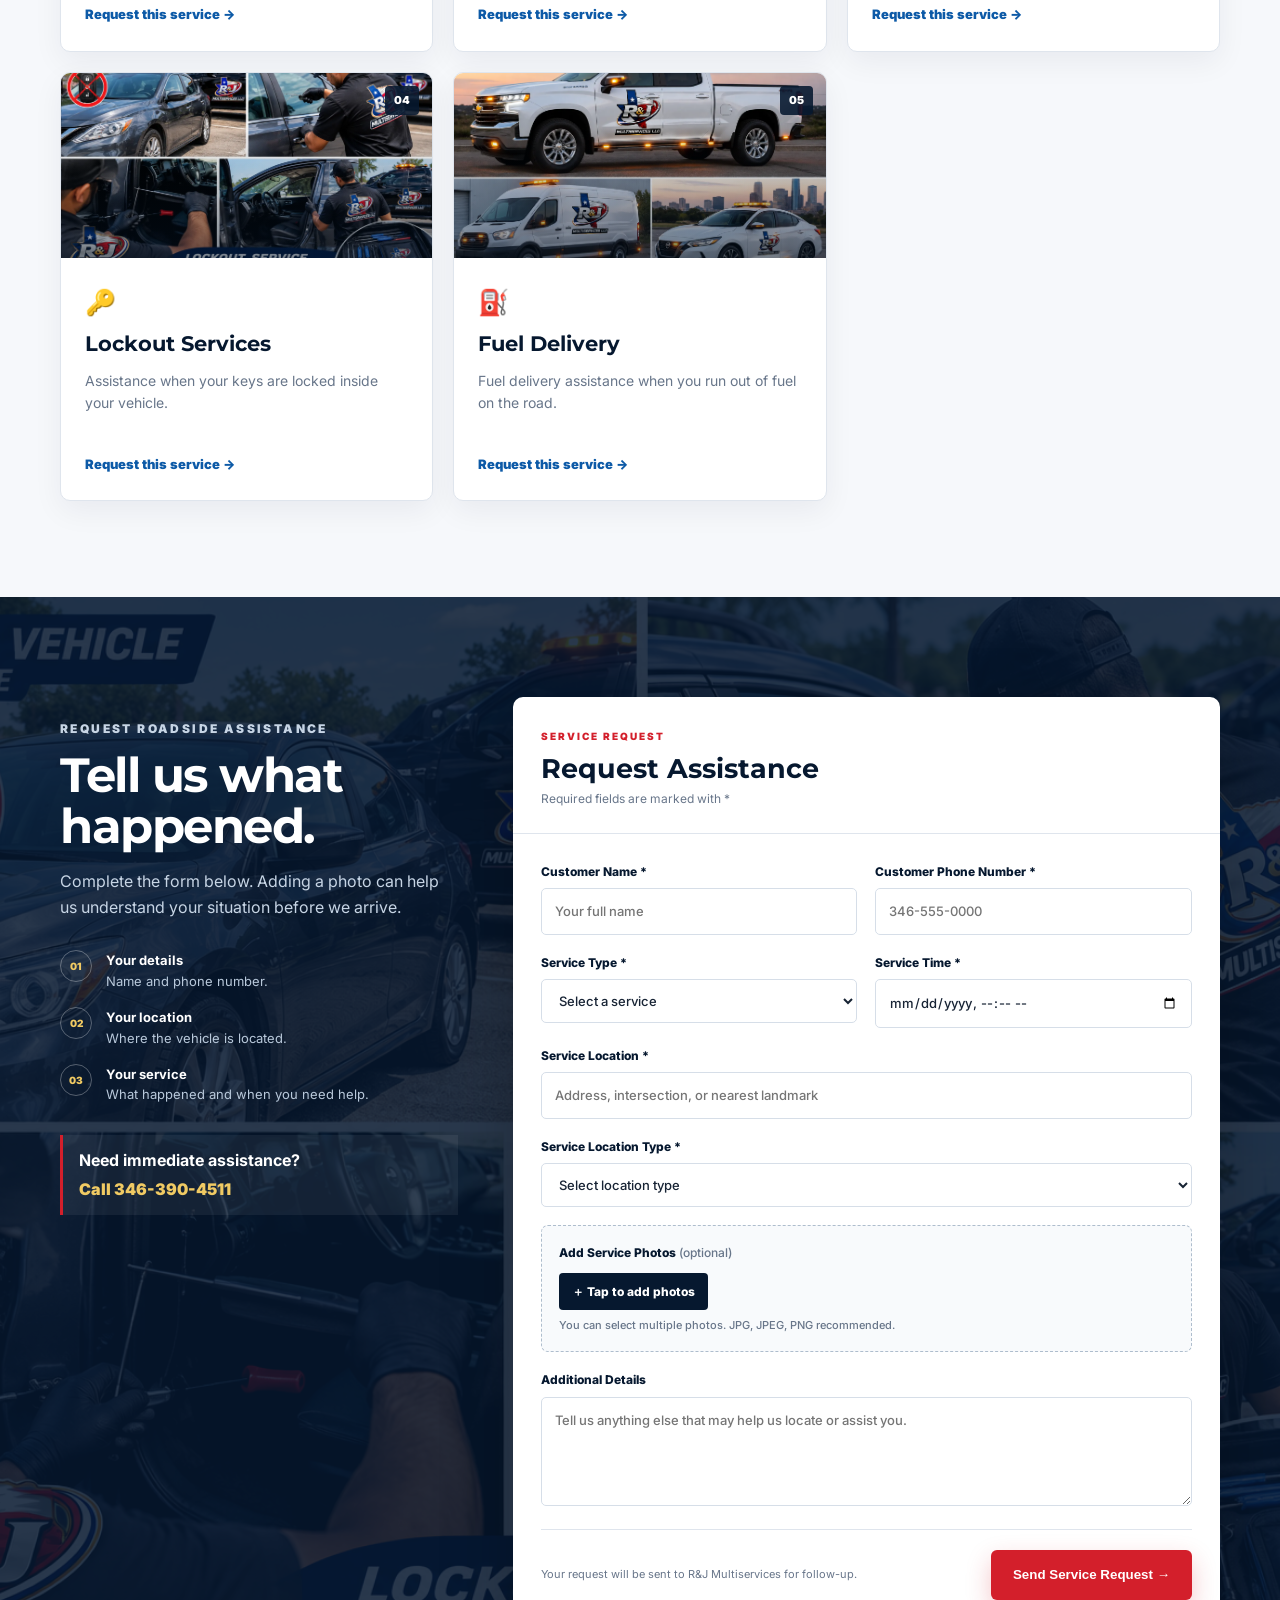
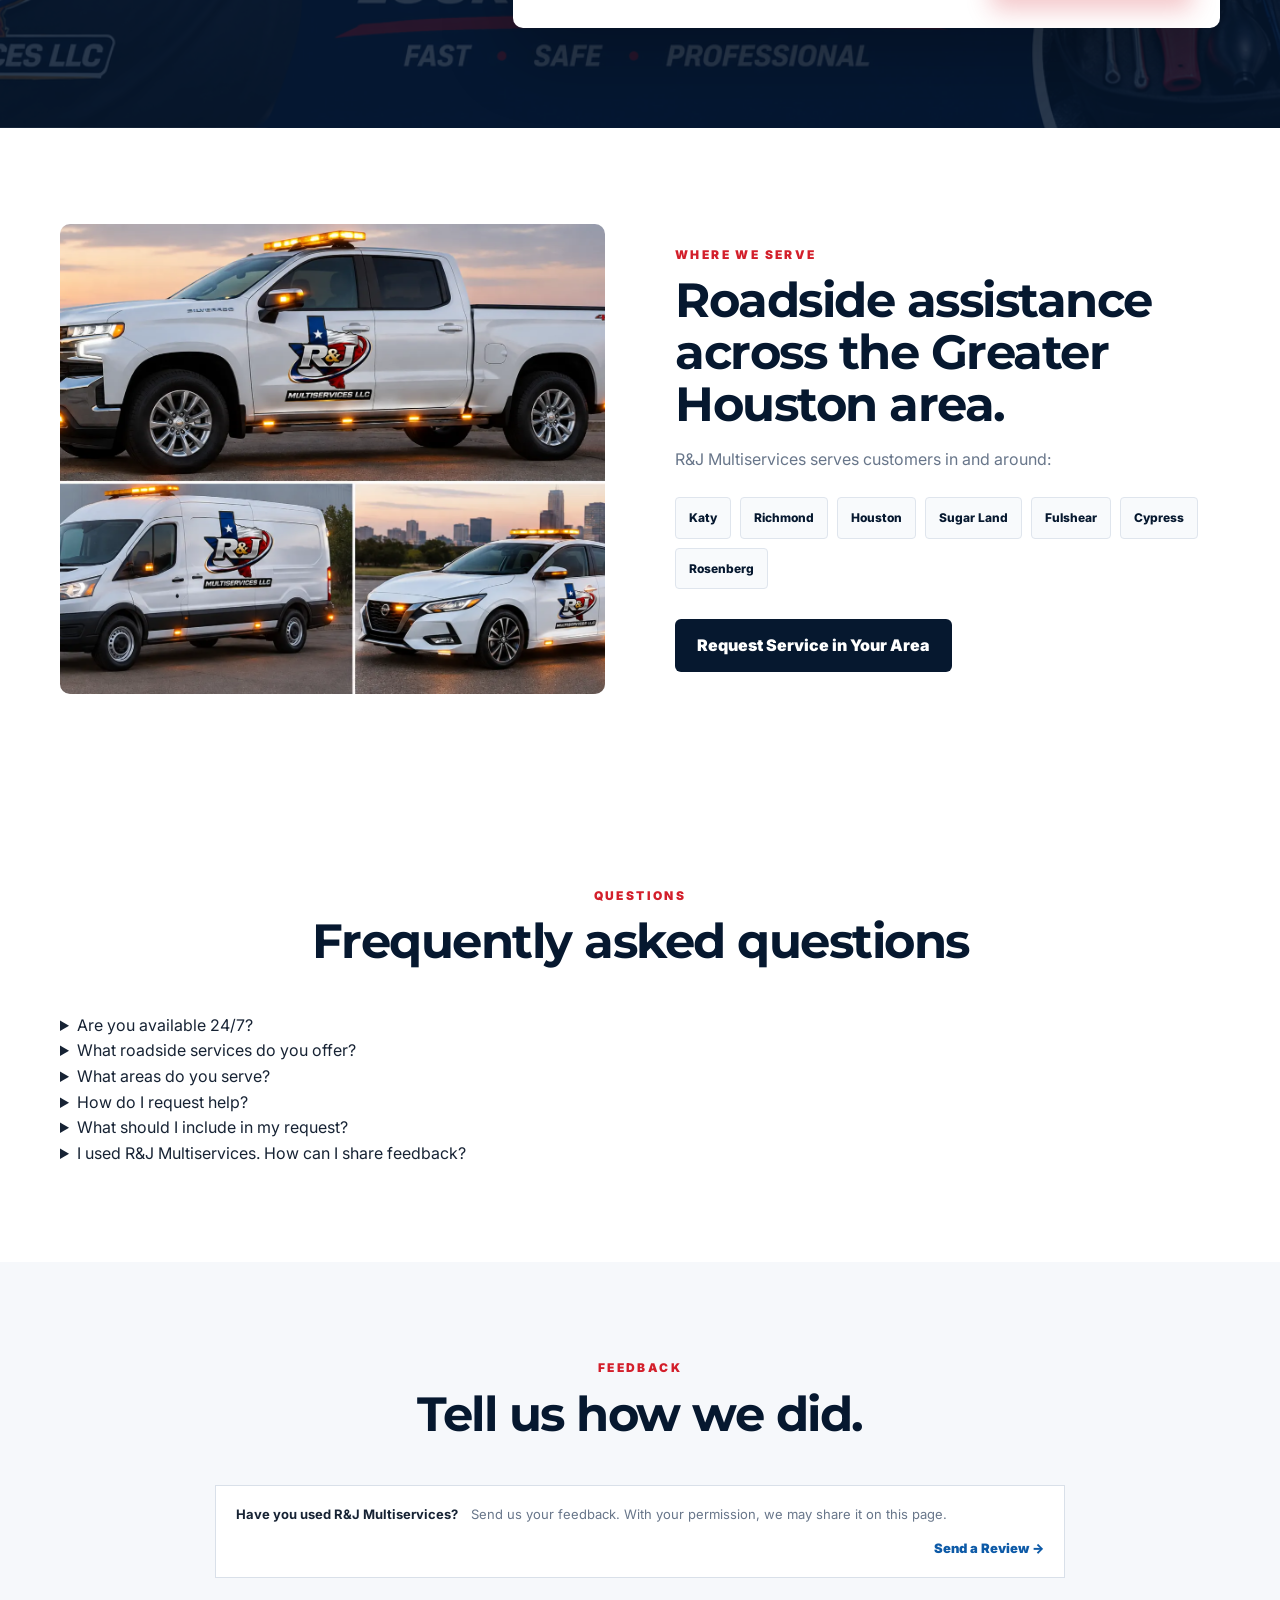
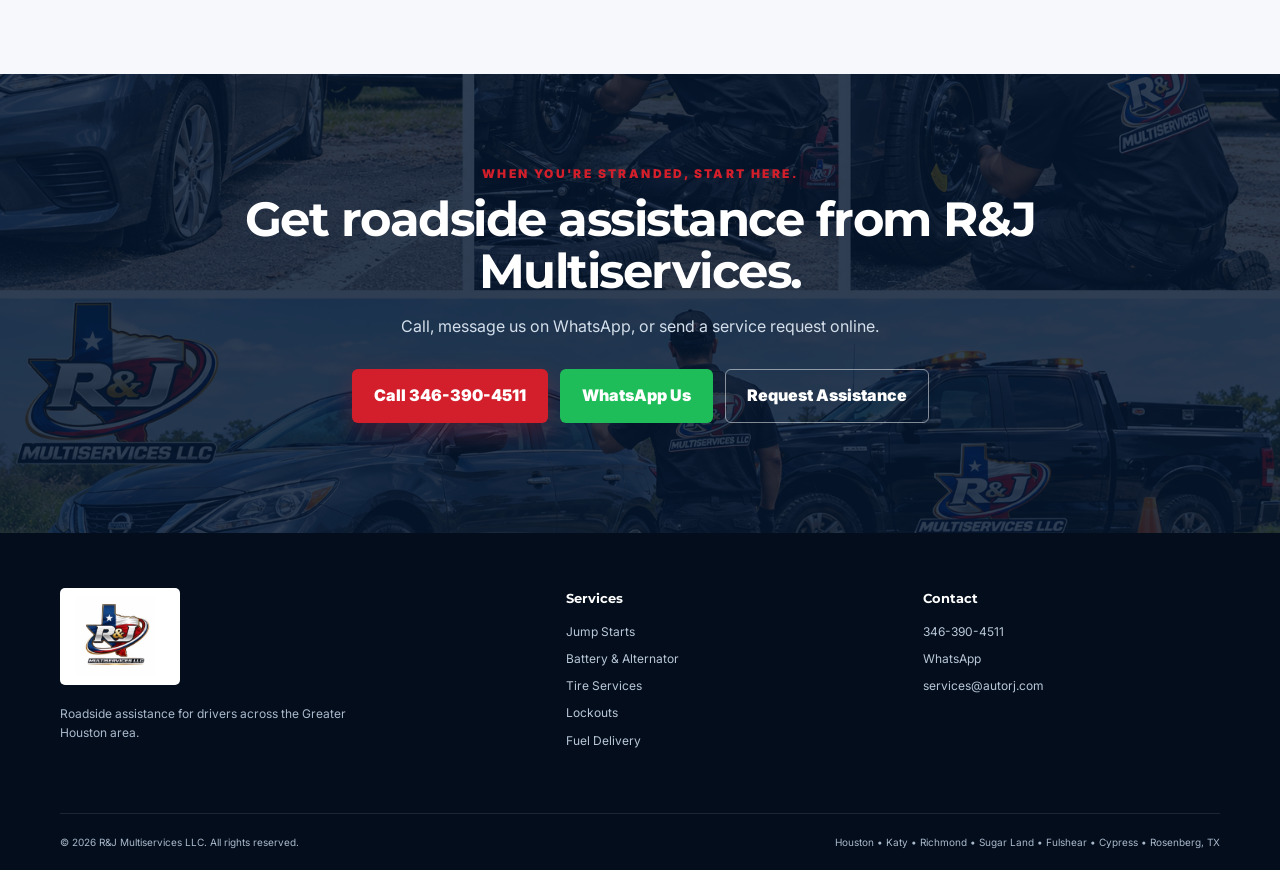
==== commit bd205b14: "Revise service images and update FAQ section Updated service offerings and enhanced FAQ section for " ====
--- a/index.html
+++ b/index.html
@@ -27,6 +27,12 @@
     "telephone": "+1-346-390-4511",
     "email": "services@autorj.com",
     "logo": "https://autorj.com/assets/logo.jpeg",
+    "openingHoursSpecification": {
+      "@type": "OpeningHoursSpecification",
+      "dayOfWeek": ["Monday","Tuesday","Wednesday","Thursday","Friday","Saturday","Sunday"],
+      "opens": "00:00",
+      "closes": "23:59"
+    },
     "sameAs": []
   }
   </script>
@@ -64,7 +70,8 @@
       <nav aria-label="Main navigation">
         <a href="#services">Services</a>
         <a href="#areas">Service Areas</a>
-        <a href="#reviews">Reviews</a>
+        <a href="#faq">FAQ</a>
+        <a href="#reviews">Feedback</a>
         <a href="#request" class="nav-cta">Request Service</a>
       </nav>
     </div>
@@ -78,7 +85,7 @@
           <p class="eyebrow">R&J MULTISERVICES LLC</p>
           <h1>Roadside help.<br><span>Right when you need it.</span></h1>
           <p class="hero-text">
-            Customer-focused roadside assistance for drivers across the Greater Houston area.
+            Customer-focused roadside assistance for drivers across the Greater Houston area, 24/7.
             From a dead battery to a flat tire or locked vehicle, request the help you need in a few simple steps.
           </p>
           <div class="hero-actions">
@@ -89,6 +96,7 @@
             <a class="btn btn-outline" href="#request">Request Assistance</a>
           </div>
           <div class="trust-row">
+            <span>✓ Available 24/7</span>
             <span>✓ Clear communication</span>
             <span>✓ Local service</span>
             <span>✓ Customer focused</span>
@@ -126,27 +134,27 @@
 
         <div class="service-grid">
           <article id="service-jump" class="service-card">
-            <div class="service-image" style="background-image:url('assets/fleet.png')"><span class="service-badge">01</span></div>
+            <div class="service-image" style="background-image:url('assets/4-fleet.webp')"><span class="service-badge">01</span></div>
             <div class="service-body"><div class="service-icon">⚡</div><h3>Jump Starts</h3><p>Roadside jump-start assistance when your vehicle battery has lost its charge.</p><a href="#request">Request this service →</a></div>
           </article>
 
           <article id="service-battery" class="service-card">
-            <div class="service-image" style="background-image:url('assets/fleet.png')"><span class="service-badge">02</span></div>
+            <div class="service-image" style="background-image:url('assets/4-fleet.webp')"><span class="service-badge">02</span></div>
             <div class="service-body"><div class="service-icon">🔋</div><h3>Battery & Alternator</h3><p>Battery and alternator testing to help identify a starting or charging-system problem, plus battery installation.</p><a href="#request">Request this service →</a></div>
           </article>
 
           <article id="service-tire" class="service-card">
-            <div class="service-image" style="background-image:url('assets/tire-change.png')"><span class="service-badge">03</span></div>
+            <div class="service-image" style="background-image:url('assets/8-tirechange.webp')"><span class="service-badge">03</span></div>
             <div class="service-body"><div class="service-icon">🛞</div><h3>Flat Tire Services</h3><p>Tire changes and tire plug services for eligible roadside situations.</p><a href="#request">Request this service →</a></div>
           </article>
 
           <article id="service-lockout" class="service-card">
-            <div class="service-image" style="background-image:url('assets/lockout.png')"><span class="service-badge">04</span></div>
+            <div class="service-image" style="background-image:url('assets/5-lockout.webp')"><span class="service-badge">04</span></div>
             <div class="service-body"><div class="service-icon">🔑</div><h3>Lockout Services</h3><p>Assistance when your keys are locked inside your vehicle.</p><a href="#request">Request this service →</a></div>
           </article>
 
           <article id="service-fuel" class="service-card">
-            <div class="service-image" style="background-image:url('assets/fleet.png')"><span class="service-badge">05</span></div>
+            <div class="service-image" style="background-image:url('assets/4-fleet.webp')"><span class="service-badge">05</span></div>
             <div class="service-body"><div class="service-icon">⛽</div><h3>Fuel Delivery</h3><p>Fuel delivery assistance when you run out of fuel on the road.</p><a href="#request">Request this service →</a></div>
           </article>
         </div>
@@ -253,7 +261,7 @@
     <section id="areas" class="section areas-section">
       <div class="container areas-layout">
         <div class="areas-photo">
-          <img src="assets/fleet.png" alt="R&J Multiservices roadside assistance vehicle">
+          <img src="assets/4-fleet.webp" alt="R&J Multiservices roadside assistance vehicle">
         </div>
         <div class="areas-content">
           <p class="eyebrow">WHERE WE SERVE</p>
@@ -267,35 +275,33 @@
       </div>
     </section>
 
+    <section id="faq" class="section faq-section">
+      <div class="container">
+        <div class="section-heading centered">
+          <p class="eyebrow">QUESTIONS</p>
+          <h2>Frequently asked questions</h2>
+        </div>
+        <div class="faq-list">
+          <details><summary>Are you available 24/7?</summary><p>Yes. R&amp;J Multiservices provides roadside assistance 24/7. Call 346-390-4511, message us on WhatsApp, or send a request online.</p></details>
+          <details><summary>What roadside services do you offer?</summary><p>Jump starts, battery and alternator testing, battery installation, tire changes and plugs, lockout services, and fuel delivery.</p></details>
+          <details><summary>What areas do you serve?</summary><p>Houston, Katy, Richmond, Sugar Land, Fulshear, Cypress, and Rosenberg.</p></details>
+          <details><summary>How do I request help?</summary><p>Call 346-390-4511, message us on WhatsApp, or complete the request form on this page.</p></details>
+          <details><summary>What should I include in my request?</summary><p>Your name and phone number, where the vehicle is located, what happened, and when you need help. You can also add photos of the situation.</p></details>
+          <details><summary>I used R&amp;J Multiservices. How can I share feedback?</summary><p>Email services@autorj.com. With your permission, we may share your feedback on this site.</p></details>
+        </div>
+      </div>
+    </section>
+
     <section id="reviews" class="section reviews-section">
       <div class="container">
         <div class="section-heading centered">
-          <p class="eyebrow">CUSTOMER REVIEWS</p>
-          <h2>Real experiences from R&amp;J customers.</h2>
-          <p>We want this section to feature genuine customer feedback—not made-up testimonials.</p>
-        </div>
-
-        <div class="review-grid">
-          <article class="review-card review-ready">
-            <div class="stars">★★★★★</div>
-            <p class="review-placeholder">Your verified customer review can appear here.</p>
-            <span>— Customer name</span>
-          </article>
-          <article class="review-card review-ready">
-            <div class="stars">★★★★★</div>
-            <p class="review-placeholder">Add a real customer testimonial here after receiving permission to publish it.</p>
-            <span>— Customer name</span>
-          </article>
-          <article class="review-card review-ready">
-            <div class="stars">★★★★★</div>
-            <p class="review-placeholder">A third verified customer experience can be featured here.</p>
-            <span>— Customer name</span>
-          </article>
+          <p class="eyebrow">FEEDBACK</p>
+          <h2>Tell us how we did.</h2>
         </div>
 
         <div class="review-note">
           <strong>Have you used R&amp;J Multiservices?</strong>
-          <span>Send us your feedback and we can add approved testimonials to this page.</span>
+          <span>Send us your feedback. With your permission, we may share it on this page.</span>
           <a href="mailto:services@autorj.com?subject=R%26J%20Customer%20Review">Send a Review →</a>
         </div>
       </div>
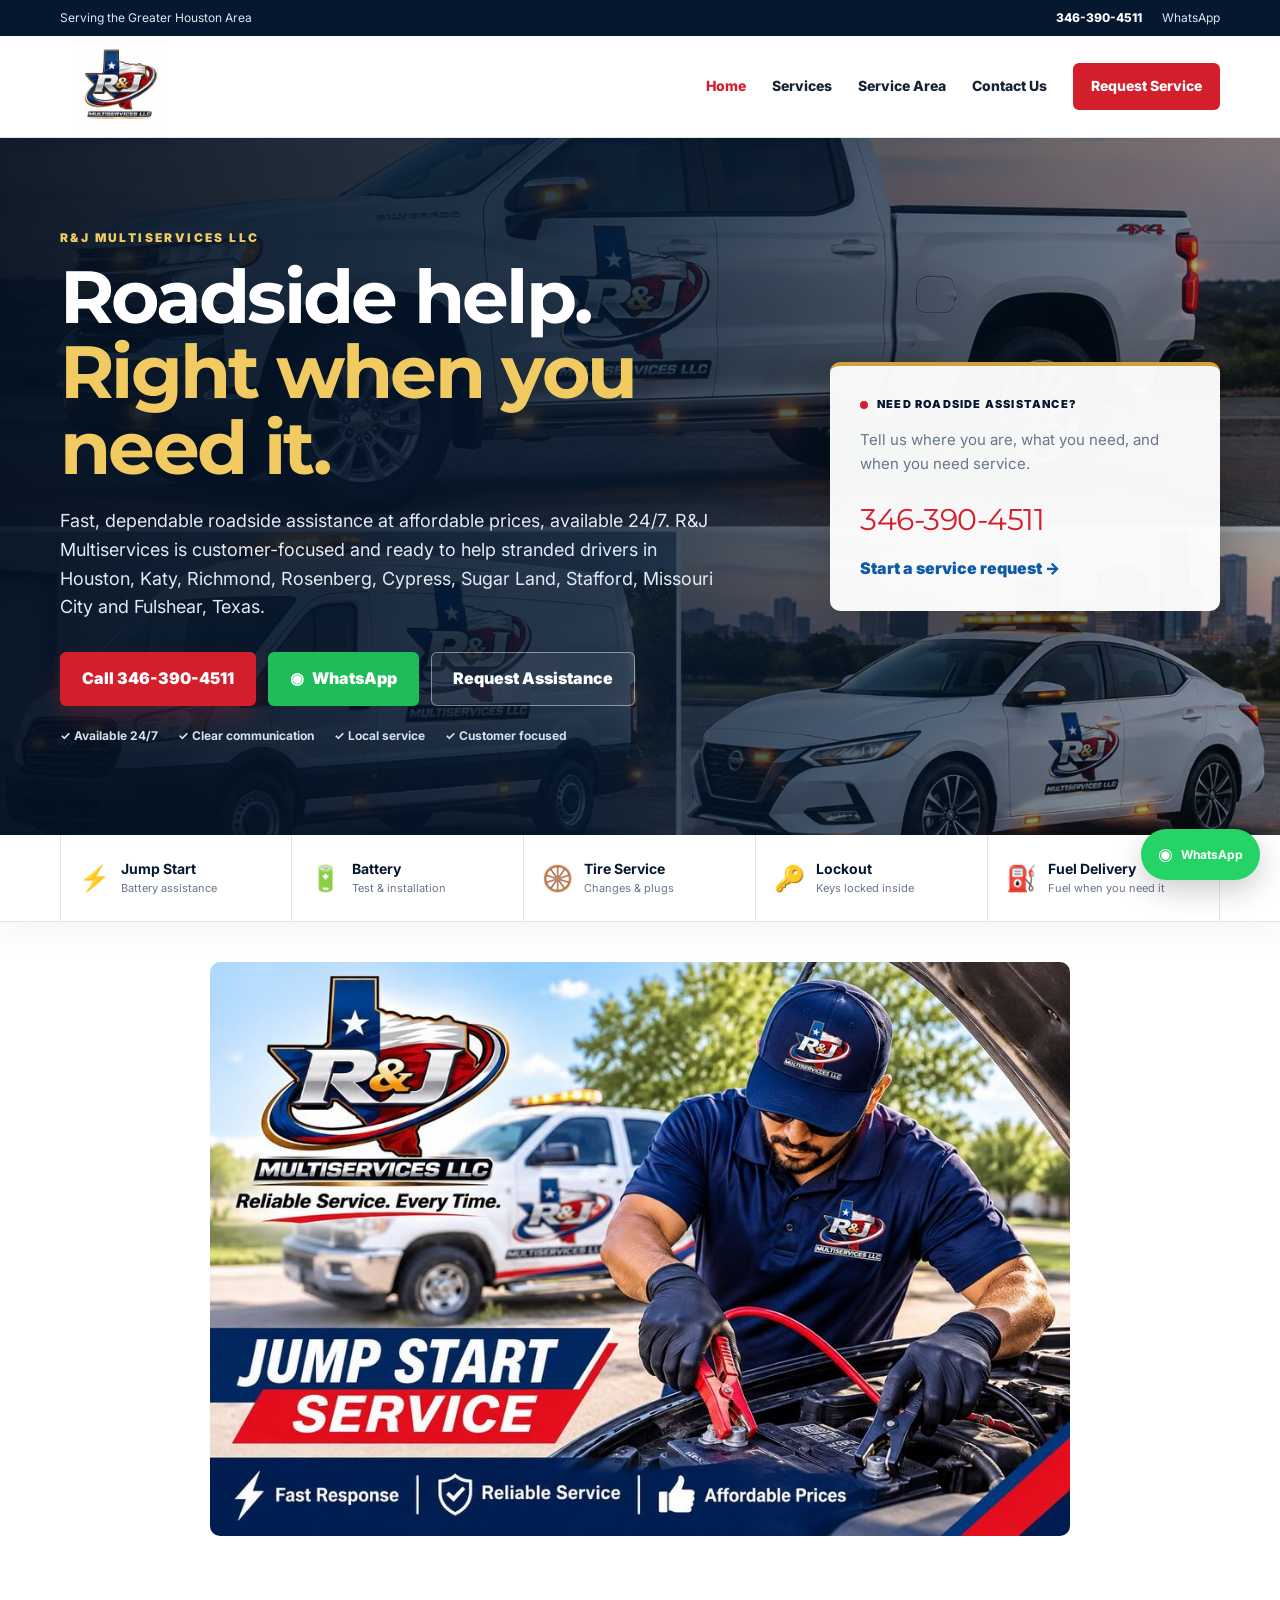
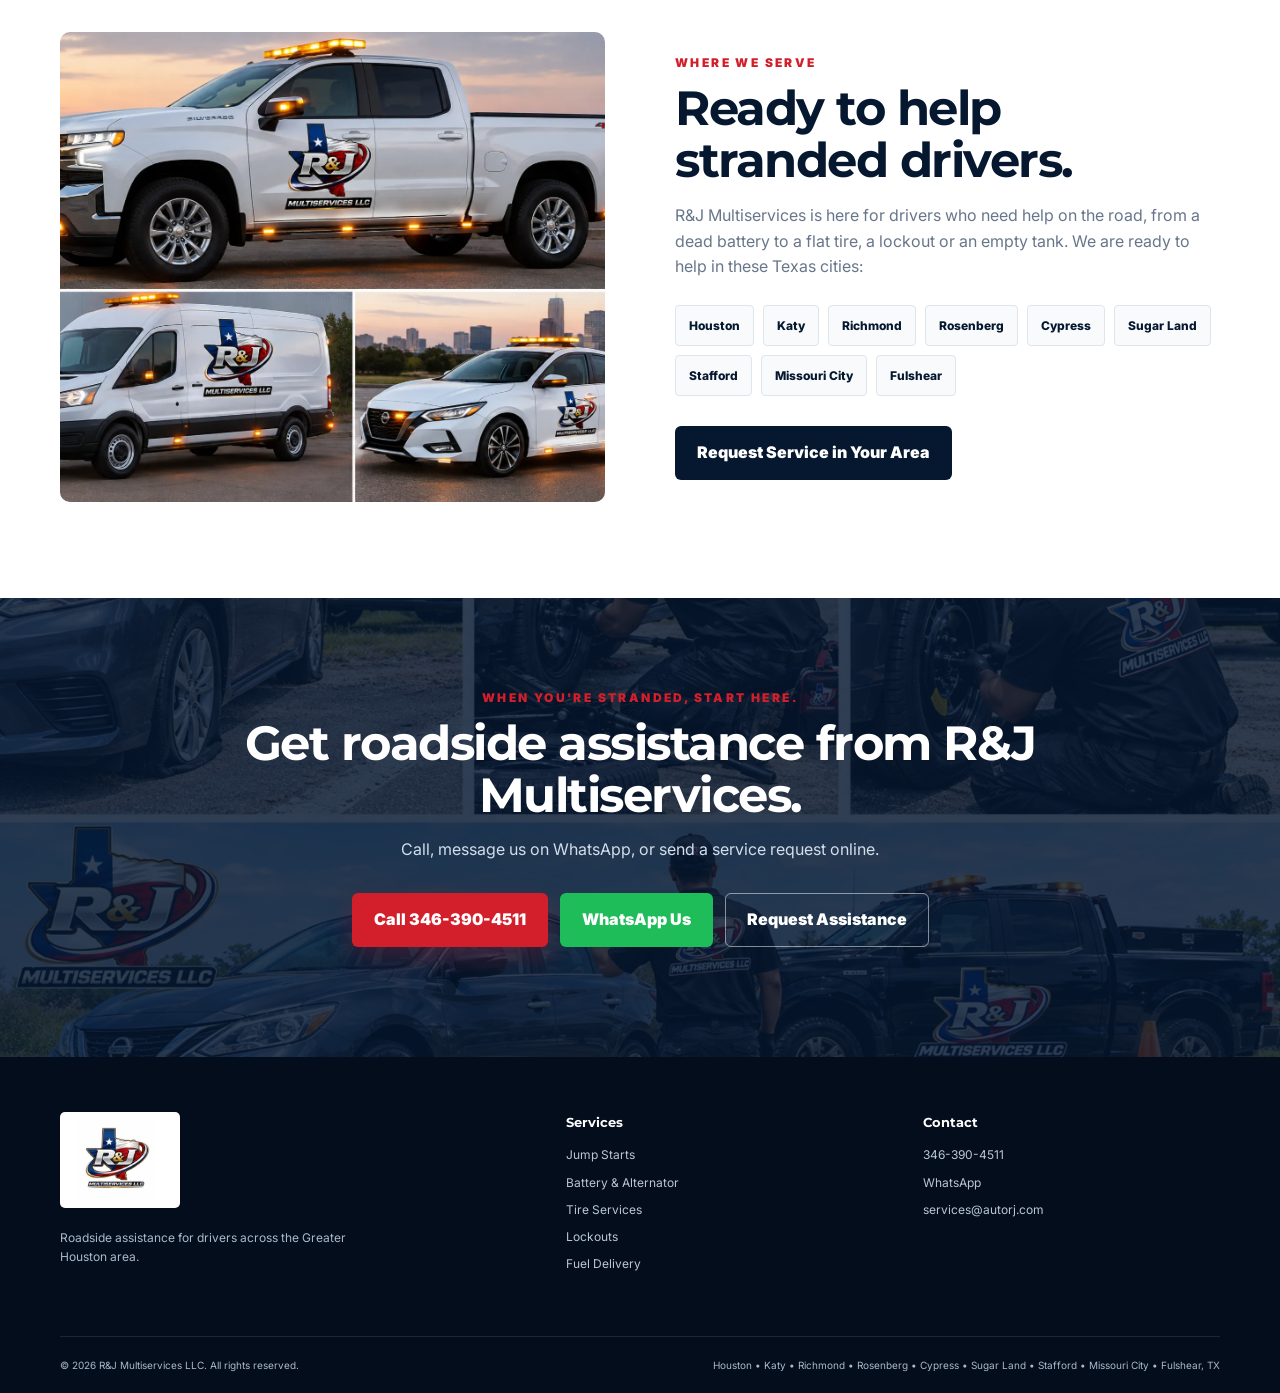
==== commit 8dced6cf: "Update homepage and navigation for separate pages Updated the description meta tag to include additi" ====
--- a/index.html
+++ b/index.html
@@ -5,7 +5,7 @@
   <meta name="viewport" content="width=device-width, initial-scale=1.0">
 
   <title>R&J Multiservices LLC | Roadside Assistance in Houston & Katy, TX</title>
-  <meta name="description" content="R&J Multiservices LLC provides roadside assistance in Houston, Katy, Richmond, Sugar Land, Fulshear, Cypress and Rosenberg, Texas. Jump starts, battery testing and installation, tire services, lockouts and fuel delivery.">
+  <meta name="description" content="R&J Multiservices LLC provides roadside assistance in Houston, Katy, Richmond, Rosenberg, Cypress, Sugar Land, Stafford, Missouri City and Fulshear, Texas. Jump starts, battery testing and installation, tire services, lockouts and fuel delivery.">
   <meta name="robots" content="index, follow">
   <link rel="canonical" href="https://autorj.com/">
 
@@ -49,6 +49,7 @@
   <link rel="preconnect" href="https://fonts.gstatic.com" crossorigin>
   <link href="https://fonts.googleapis.com/css2?family=Inter:wght@400;500;600;700;800&family=Montserrat:wght@700;800;900&display=swap" rel="stylesheet">
   <link rel="stylesheet" href="style.css">
+<script>(function(){var m={"#services":"services.html","#areas":"service-area.html","#faq":"contact.html#faq","#request":"contact.html#request","#reviews":"contact.html#reviews","#feedback":"contact.html#reviews"};if(m[location.hash])location.replace(m[location.hash]);})();</script>
 </head>
 
 <body>
@@ -64,15 +65,15 @@
 
   <header class="site-header">
     <div class="container nav">
-      <a class="brand" href="#home" aria-label="R&J Multiservices LLC home">
+      <a class="brand" href="index.html" aria-label="R&J Multiservices LLC home">
         <img src="assets/logo.jpeg" alt="R&J Multiservices LLC">
       </a>
       <nav aria-label="Main navigation">
-        <a href="#services">Services</a>
-        <a href="#areas">Service Areas</a>
-        <a href="#faq">FAQ</a>
-        <a href="#reviews">Feedback</a>
-        <a href="#request" class="nav-cta">Request Service</a>
+        <a href="index.html" aria-current="page">Home</a>
+        <a href="services.html">Services</a>
+        <a href="service-area.html">Service Area</a>
+        <a href="contact.html">Contact Us</a>
+        <a href="contact.html#request" class="nav-cta">Request Service</a>
       </nav>
     </div>
   </header>
@@ -85,15 +86,14 @@
           <p class="eyebrow">R&J MULTISERVICES LLC</p>
           <h1>Roadside help.<br><span>Right when you need it.</span></h1>
           <p class="hero-text">
-            Customer-focused roadside assistance for drivers across the Greater Houston area, 24/7.
-            From a dead battery to a flat tire or locked vehicle, request the help you need in a few simple steps.
+            Fast, dependable roadside assistance at affordable prices, available 24/7. R&amp;J Multiservices is customer-focused and ready to help stranded drivers in Houston, Katy, Richmond, Rosenberg, Cypress, Sugar Land, Stafford, Missouri City and Fulshear, Texas.
           </p>
           <div class="hero-actions">
             <a class="btn btn-primary" href="tel:+13463904511">Call 346-390-4511</a>
             <a class="btn btn-whatsapp" href="https://wa.me/13463904511?text=Hello%20R%26J%20Multiservices%2C%20I%20need%20roadside%20assistance." target="_blank" rel="noopener">
               <span class="wa-icon">◉</span> WhatsApp
             </a>
-            <a class="btn btn-outline" href="#request">Request Assistance</a>
+            <a class="btn btn-outline" href="contact.html#request">Request Assistance</a>
           </div>
           <div class="trust-row">
             <span>✓ Available 24/7</span>
@@ -109,155 +109,20 @@
           </div>
           <p>Tell us where you are, what you need, and when you need service.</p>
           <a class="big-phone" href="tel:+13463904511">346-390-4511</a>
-          <a class="card-link" href="#request">Start a service request →</a>
+          <a class="card-link" href="contact.html#request">Start a service request →</a>
         </div>
       </div>
     </section>
-
     <section class="quick-services">
       <div class="container quick-grid">
-        <a href="#service-jump" class="quick-item"><span>⚡</span><strong>Jump Start</strong><small>Battery assistance</small></a>
-        <a href="#service-battery" class="quick-item"><span>🔋</span><strong>Battery</strong><small>Test & installation</small></a>
-        <a href="#service-tire" class="quick-item"><span>🛞</span><strong>Tire Service</strong><small>Changes & plugs</small></a>
-        <a href="#service-lockout" class="quick-item"><span>🔑</span><strong>Lockout</strong><small>Keys locked inside</small></a>
-        <a href="#service-fuel" class="quick-item"><span>⛽</span><strong>Fuel Delivery</strong><small>Fuel when you need it</small></a>
+        <a href="services.html#service-jump" class="quick-item"><span>⚡</span><strong>Jump Start</strong><small>Battery assistance</small></a>
+        <a href="services.html#service-battery" class="quick-item"><span>🔋</span><strong>Battery</strong><small>Test & installation</small></a>
+        <a href="services.html#service-tire" class="quick-item"><span>🛞</span><strong>Tire Service</strong><small>Changes & plugs</small></a>
+        <a href="services.html#service-lockout" class="quick-item"><span>🔑</span><strong>Lockout</strong><small>Keys locked inside</small></a>
+        <a href="services.html#service-fuel" class="quick-item"><span>⛽</span><strong>Fuel Delivery</strong><small>Fuel when you need it</small></a>
       </div>
     </section>
-
-    <section id="services" class="section services-section">
-      <div class="container">
-        <div class="section-heading centered">
-          <p class="eyebrow">ROADSIDE SERVICES</p>
-          <h2>Help for the problems that stop you in your tracks.</h2>
-          <p>Choose a service below or use the request form and we'll collect the details needed to assist you.</p>
-        </div>
-
-        <div class="service-grid">
-          <article id="service-jump" class="service-card">
-            <div class="service-image" style="background-image:url('assets/4-fleet.webp')"><span class="service-badge">01</span></div>
-            <div class="service-body"><div class="service-icon">⚡</div><h3>Jump Starts</h3><p>Roadside jump-start assistance when your vehicle battery has lost its charge.</p><a href="#request">Request this service →</a></div>
-          </article>
-
-          <article id="service-battery" class="service-card">
-            <div class="service-image" style="background-image:url('assets/4-fleet.webp')"><span class="service-badge">02</span></div>
-            <div class="service-body"><div class="service-icon">🔋</div><h3>Battery & Alternator</h3><p>Battery and alternator testing to help identify a starting or charging-system problem, plus battery installation.</p><a href="#request">Request this service →</a></div>
-          </article>
-
-          <article id="service-tire" class="service-card">
-            <div class="service-image" style="background-image:url('assets/8-tirechange.webp')"><span class="service-badge">03</span></div>
-            <div class="service-body"><div class="service-icon">🛞</div><h3>Flat Tire Services</h3><p>Tire changes and tire plug services for eligible roadside situations.</p><a href="#request">Request this service →</a></div>
-          </article>
-
-          <article id="service-lockout" class="service-card">
-            <div class="service-image" style="background-image:url('assets/5-lockout.webp')"><span class="service-badge">04</span></div>
-            <div class="service-body"><div class="service-icon">🔑</div><h3>Lockout Services</h3><p>Assistance when your keys are locked inside your vehicle.</p><a href="#request">Request this service →</a></div>
-          </article>
-
-          <article id="service-fuel" class="service-card">
-            <div class="service-image" style="background-image:url('assets/4-fleet.webp')"><span class="service-badge">05</span></div>
-            <div class="service-body"><div class="service-icon">⛽</div><h3>Fuel Delivery</h3><p>Fuel delivery assistance when you run out of fuel on the road.</p><a href="#request">Request this service →</a></div>
-          </article>
-        </div>
-      </div>
-    </section>
-
-    <section id="request" class="request-section">
-      <div class="request-bg"></div>
-      <div class="container request-wrap">
-        <div class="request-intro">
-          <p class="eyebrow">REQUEST ROADSIDE ASSISTANCE</p>
-          <h2>Tell us what happened.</h2>
-          <p>
-            Complete the form below. Adding a photo can help us understand your situation before we arrive.
-          </p>
-          <div class="request-points">
-            <div><span>01</span><p><strong>Your details</strong><br>Name and phone number.</p></div>
-            <div><span>02</span><p><strong>Your location</strong><br>Where the vehicle is located.</p></div>
-            <div><span>03</span><p><strong>Your service</strong><br>What happened and when you need help.</p></div>
-          </div>
-          <div class="request-callout">
-            <strong>Need immediate assistance?</strong>
-            <a href="tel:+13463904511">Call 346-390-4511</a>
-          </div>
-        </div>
-
-        <div class="form-card">
-          <div class="form-card-header">
-            <span class="form-label">SERVICE REQUEST</span>
-            <h3>Request Assistance</h3>
-            <p>Required fields are marked with *</p>
-          </div>
-
-          <!--
-            FormSubmit provides the no-server backend for this static site.
-            On the first submission, FormSubmit will ask you to confirm the
-            destination email. Replace the action email later with info@autorj.com
-            once the domain email is created.
-          -->
-          <form action="https://formsubmit.co/services@autorj.com" method="POST" enctype="multipart/form-data">
-            <input type="hidden" name="_subject" value="New R&J Roadside Assistance Request">
-            <input type="hidden" name="_captcha" value="true">
-            <input type="hidden" name="_template" value="table">
-            <input type="hidden" name="_next" value="https://autorj.com/thank-you.html">
-
-            <div class="form-grid">
-              <label>Customer Name *<input type="text" name="Customer Name" autocomplete="name" required placeholder="Your full name"></label>
-              <label>Customer Phone Number *<input type="tel" name="Customer Phone Number" autocomplete="tel" required placeholder="346-555-0000"></label>
-
-              <label>Service Type *
-                <select name="Service Type" required>
-                  <option value="">Select a service</option>
-                  <option>Jump Start</option>
-                  <option>Battery Test</option>
-                  <option>Alternator Test</option>
-                  <option>Battery Installation</option>
-                  <option>Tire Change</option>
-                  <option>Tire Plug</option>
-                  <option>Lockout Service</option>
-                  <option>Fuel Delivery</option>
-                  <option>Other / Not Sure</option>
-                </select>
-              </label>
-
-              <label>Service Time *
-                <input type="datetime-local" name="Service Time" required>
-              </label>
-
-              <label class="full">Service Location *
-                <input type="text" name="Service Location" autocomplete="street-address" required placeholder="Address, intersection, or nearest landmark">
-              </label>
-
-              <label class="full">Service Location Type *
-                <select name="Service Location Type" required>
-                  <option value="">Select location type</option>
-                  <option>Highway</option>
-                  <option>Parking Lot</option>
-                  <option>Residence</option>
-                  <option>Local Roadside</option>
-                </select>
-              </label>
-
-              <label class="full photo-upload">
-                <span class="upload-title">Add Service Photos <em>(optional)</em></span>
-                <span class="upload-button">＋ Tap to add photos</span>
-                <span class="upload-help">You can select multiple photos. JPG, JPEG, PNG recommended.</span>
-                <input type="file" name="Service Photos" accept="image/jpeg,image/png,image/webp" multiple>
-              </label>
-
-              <label class="full">Additional Details
-                <textarea name="Additional Details" rows="4" placeholder="Tell us anything else that may help us locate or assist you."></textarea>
-              </label>
-            </div>
-
-            <div class="form-bottom">
-              <p>Your request will be sent to R&amp;J Multiservices for follow-up.</p>
-              <button type="submit" class="btn btn-primary submit-btn">Send Service Request →</button>
-            </div>
-          </form>
-        </div>
-      </div>
-    </section>
-
+    <section class="jump-feature"><div class="container"><a href="services.html#service-jump"><img src="assets/3-jump-b.jpg" width="1000" height="667" alt="R&J Multiservices technician jump-starting a car battery next to a company truck" loading="lazy"></a></div></section>
     <section id="areas" class="section areas-section">
       <div class="container areas-layout">
         <div class="areas-photo">
@@ -265,48 +130,15 @@
         </div>
         <div class="areas-content">
           <p class="eyebrow">WHERE WE SERVE</p>
-          <h2>Roadside assistance across the Greater Houston area.</h2>
-          <p>R&amp;J Multiservices serves customers in and around:</p>
+          <h2>Ready to help stranded drivers.</h2>
+          <p>R&amp;J Multiservices is here for drivers who need help on the road, from a dead battery to a flat tire, a lockout or an empty tank. We are ready to help in these Texas cities:</p>
           <div class="area-pills">
-            <span>Katy</span><span>Richmond</span><span>Houston</span><span>Sugar Land</span><span>Fulshear</span><span>Cypress</span><span>Rosenberg</span>
+            <span>Houston</span><span>Katy</span><span>Richmond</span><span>Rosenberg</span><span>Cypress</span><span>Sugar Land</span><span>Stafford</span><span>Missouri City</span><span>Fulshear</span>
           </div>
-          <a href="#request" class="btn btn-dark">Request Service in Your Area</a>
+          <a href="contact.html#request" class="btn btn-dark">Request Service in Your Area</a>
         </div>
       </div>
     </section>
-
-    <section id="faq" class="section faq-section">
-      <div class="container">
-        <div class="section-heading centered">
-          <p class="eyebrow">QUESTIONS</p>
-          <h2>Frequently asked questions</h2>
-        </div>
-        <div class="faq-list">
-          <details><summary>Are you available 24/7?</summary><p>Yes. R&amp;J Multiservices provides roadside assistance 24/7. Call 346-390-4511, message us on WhatsApp, or send a request online.</p></details>
-          <details><summary>What roadside services do you offer?</summary><p>Jump starts, battery and alternator testing, battery installation, tire changes and plugs, lockout services, and fuel delivery.</p></details>
-          <details><summary>What areas do you serve?</summary><p>Houston, Katy, Richmond, Sugar Land, Fulshear, Cypress, and Rosenberg.</p></details>
-          <details><summary>How do I request help?</summary><p>Call 346-390-4511, message us on WhatsApp, or complete the request form on this page.</p></details>
-          <details><summary>What should I include in my request?</summary><p>Your name and phone number, where the vehicle is located, what happened, and when you need help. You can also add photos of the situation.</p></details>
-          <details><summary>I used R&amp;J Multiservices. How can I share feedback?</summary><p>Email services@autorj.com. With your permission, we may share your feedback on this site.</p></details>
-        </div>
-      </div>
-    </section>
-
-    <section id="reviews" class="section reviews-section">
-      <div class="container">
-        <div class="section-heading centered">
-          <p class="eyebrow">FEEDBACK</p>
-          <h2>Tell us how we did.</h2>
-        </div>
-
-        <div class="review-note">
-          <strong>Have you used R&amp;J Multiservices?</strong>
-          <span>Send us your feedback. With your permission, we may share it on this page.</span>
-          <a href="mailto:services@autorj.com?subject=R%26J%20Customer%20Review">Send a Review →</a>
-        </div>
-      </div>
-    </section>
-
     <section class="final-cta">
       <div class="final-bg"></div>
       <div class="container final-inner">
@@ -316,7 +148,7 @@
         <div class="hero-actions center-actions">
           <a class="btn btn-primary" href="tel:+13463904511">Call 346-390-4511</a>
           <a class="btn btn-whatsapp" href="https://wa.me/13463904511?text=Hello%20R%26J%20Multiservices%2C%20I%20need%20roadside%20assistance." target="_blank" rel="noopener">WhatsApp Us</a>
-          <a class="btn btn-outline-light" href="#request">Request Assistance</a>
+          <a class="btn btn-outline-light" href="contact.html#request">Request Assistance</a>
         </div>
       </div>
     </section>
@@ -330,11 +162,11 @@
       </div>
       <div>
         <h4>Services</h4>
-        <a href="#service-jump">Jump Starts</a>
-        <a href="#service-battery">Battery & Alternator</a>
-        <a href="#service-tire">Tire Services</a>
-        <a href="#service-lockout">Lockouts</a>
-        <a href="#service-fuel">Fuel Delivery</a>
+        <a href="services.html#service-jump">Jump Starts</a>
+        <a href="services.html#service-battery">Battery & Alternator</a>
+        <a href="services.html#service-tire">Tire Services</a>
+        <a href="services.html#service-lockout">Lockouts</a>
+        <a href="services.html#service-fuel">Fuel Delivery</a>
       </div>
       <div>
         <h4>Contact</h4>
@@ -345,7 +177,7 @@
     </div>
     <div class="container footer-bottom">
       <span>© 2026 R&amp;J Multiservices LLC. All rights reserved.</span>
-      <span>Houston • Katy • Richmond • Sugar Land • Fulshear • Cypress • Rosenberg, TX</span>
+      <span>Houston • Katy • Richmond • Rosenberg • Cypress • Sugar Land • Stafford • Missouri City • Fulshear, TX</span>
     </div>
   </footer>
 
--- a/style.css
+++ b/style.css
@@ -17,7 +17,7 @@
 nav{display:flex;align-items:center;gap:26px;font-size:14px;font-weight:800}
 nav a:hover{color:var(--blue)}
 .nav-cta{background:var(--red);color:#fff;padding:12px 18px;border-radius:6px}
-.hero{position:relative;min-height:680px;background:url('assets/fleet.png') center/cover no-repeat;display:flex;align-items:center}
+.hero{position:relative;min-height:680px;background:url('assets/4-fleet.webp') center/cover no-repeat;display:flex;align-items:center}
 .hero-overlay{position:absolute;inset:0;background:linear-gradient(90deg,rgba(3,17,34,.94) 0%,rgba(4,24,47,.82) 47%,rgba(3,18,35,.34) 100%)}
 .hero-content{position:relative;z-index:1;display:grid;grid-template-columns:1.2fr .8fr;gap:70px;align-items:center;padding:90px 0}
 .eyebrow{margin:0 0 11px;color:var(--red);font-size:12px;font-weight:900;letter-spacing:2.4px}
@@ -67,7 +67,7 @@
 .service-icon{font-size:25px;margin-bottom:10px}.service-body p{color:var(--muted);font-size:14px;min-height:67px}
 .service-body a{color:var(--blue);font-size:13px;font-weight:900}
 .request-section{position:relative;padding:100px 0;background:var(--navy);overflow:hidden}
-.request-bg{position:absolute;inset:0;background:url('assets/lockout.png') center/cover no-repeat;opacity:.14}
+.request-bg{position:absolute;inset:0;background:url('assets/5-lockout.webp') center/cover no-repeat;opacity:.14}
 .request-wrap{position:relative;z-index:1;display:grid;grid-template-columns:.72fr 1.28fr;gap:55px;align-items:start}
 .request-intro{color:#fff;padding-top:22px}.request-intro h2{color:#fff}.request-intro>p{color:#c7d5e5;max-width:520px}
 .request-points{display:grid;gap:15px;margin:30px 0}
@@ -82,7 +82,7 @@
 .form-bottom{border-top:1px solid var(--line);margin-top:23px;padding-top:20px;display:flex;justify-content:space-between;align-items:center;gap:20px}.form-bottom p{font-size:11px;color:var(--muted);margin:0}.submit-btn{cursor:pointer}
 .areas-section{background:#fff}.areas-layout{display:grid;grid-template-columns:1fr 1fr;gap:70px;align-items:center}.areas-photo{height:470px;overflow:hidden;border-radius:10px}.areas-photo img{width:100%;height:100%;object-fit:cover}.areas-content>p:not(.eyebrow){color:var(--muted)}.area-pills{display:flex;flex-wrap:wrap;gap:9px;margin:25px 0 30px}.area-pills span{border:1px solid var(--line);background:#f8fafc;padding:10px 13px;border-radius:4px;color:var(--navy);font-size:12px;font-weight:800}
 .reviews-section{background:var(--off)}.review-grid{display:grid;grid-template-columns:repeat(3,1fr);gap:18px}.review-card{background:#fff;border:1px solid var(--line);padding:28px;border-radius:9px;min-height:190px}.stars{color:var(--gold);letter-spacing:3px;font-size:15px}.review-placeholder{font-size:15px;color:var(--muted);font-style:italic}.review-card span{font-size:12px;font-weight:800;color:var(--navy)}.review-note{margin:25px auto 0;max-width:850px;border:1px solid #d9e0e9;background:#fff;padding:18px 20px;display:flex;gap:13px;align-items:center;flex-wrap:wrap;font-size:13px}.review-note span{color:var(--muted)}.review-note a{color:var(--blue);font-weight:900;margin-left:auto}
-.final-cta{position:relative;background:var(--navy);padding:90px 0;text-align:center;overflow:hidden}.final-bg{position:absolute;inset:0;background:url('assets/tire-change.png') center/cover;opacity:.17}.final-inner{position:relative;color:#fff}.final-inner h2{color:#fff;max-width:800px;margin:0 auto 13px}.final-inner>p:not(.eyebrow){color:#d3deea}.center-actions{justify-content:center}
+.final-cta{position:relative;background:var(--navy);padding:90px 0;text-align:center;overflow:hidden}.final-bg{position:absolute;inset:0;background:url('assets/8-tirechange.webp') center/cover;opacity:.17}.final-inner{position:relative;color:#fff}.final-inner h2{color:#fff;max-width:800px;margin:0 auto 13px}.final-inner>p:not(.eyebrow){color:#d3deea}.center-actions{justify-content:center}
 footer{background:#030d1b;color:#aab9cc}.footer-top{display:grid;grid-template-columns:1.5fr 1fr 1fr;gap:60px;padding:55px 0}.footer-brand img{width:120px;background:#fff;padding:4px;border-radius:5px}.footer-brand p{max-width:300px;font-size:12px}.footer-top h4{color:#fff;font-size:13px;margin:0 0 13px}.footer-top>div:not(.footer-brand) a{display:block;font-size:12px;margin:8px 0;color:#b9c7d8}.footer-top a:hover{color:#fff}.footer-bottom{border-top:1px solid rgba(255,255,255,.1);padding:20px 0;display:flex;justify-content:space-between;gap:20px;flex-wrap:wrap;font-size:10px}
 .floating-whatsapp{position:fixed;right:20px;bottom:20px;z-index:60;background:#25d366;color:#fff;border-radius:999px;padding:12px 17px;display:flex;align-items:center;gap:8px;box-shadow:0 10px 30px rgba(0,0,0,.2);font-size:12px}.floating-whatsapp span{font-size:17px}
 
@@ -105,3 +105,9 @@
   .review-note{display:grid}.review-note a{margin-left:0}.footer-top{grid-template-columns:1fr;gap:30px}
   .floating-whatsapp b{display:none}.floating-whatsapp{width:49px;height:49px;justify-content:center;padding:0}
 }
+
+.faq-section{background:#fff}.faq-list{max-width:820px;margin:0 auto;display:grid;gap:12px}.faq-list details{border:1px solid var(--line);border-radius:9px;padding:0 20px;background:#fff}.faq-list summary{cursor:pointer;font-weight:700;padding:18px 0;min-height:44px;box-sizing:border-box}.faq-list p{margin:0 0 18px;line-height:1.6}
+
+.service-photo{display:block;width:100%;height:auto}
+.jump-feature{padding:40px 0 0}.jump-feature img{display:block;width:100%;max-width:860px;height:auto;margin:0 auto;border-radius:10px}
+.nav a[aria-current="page"]{color:var(--red)}
